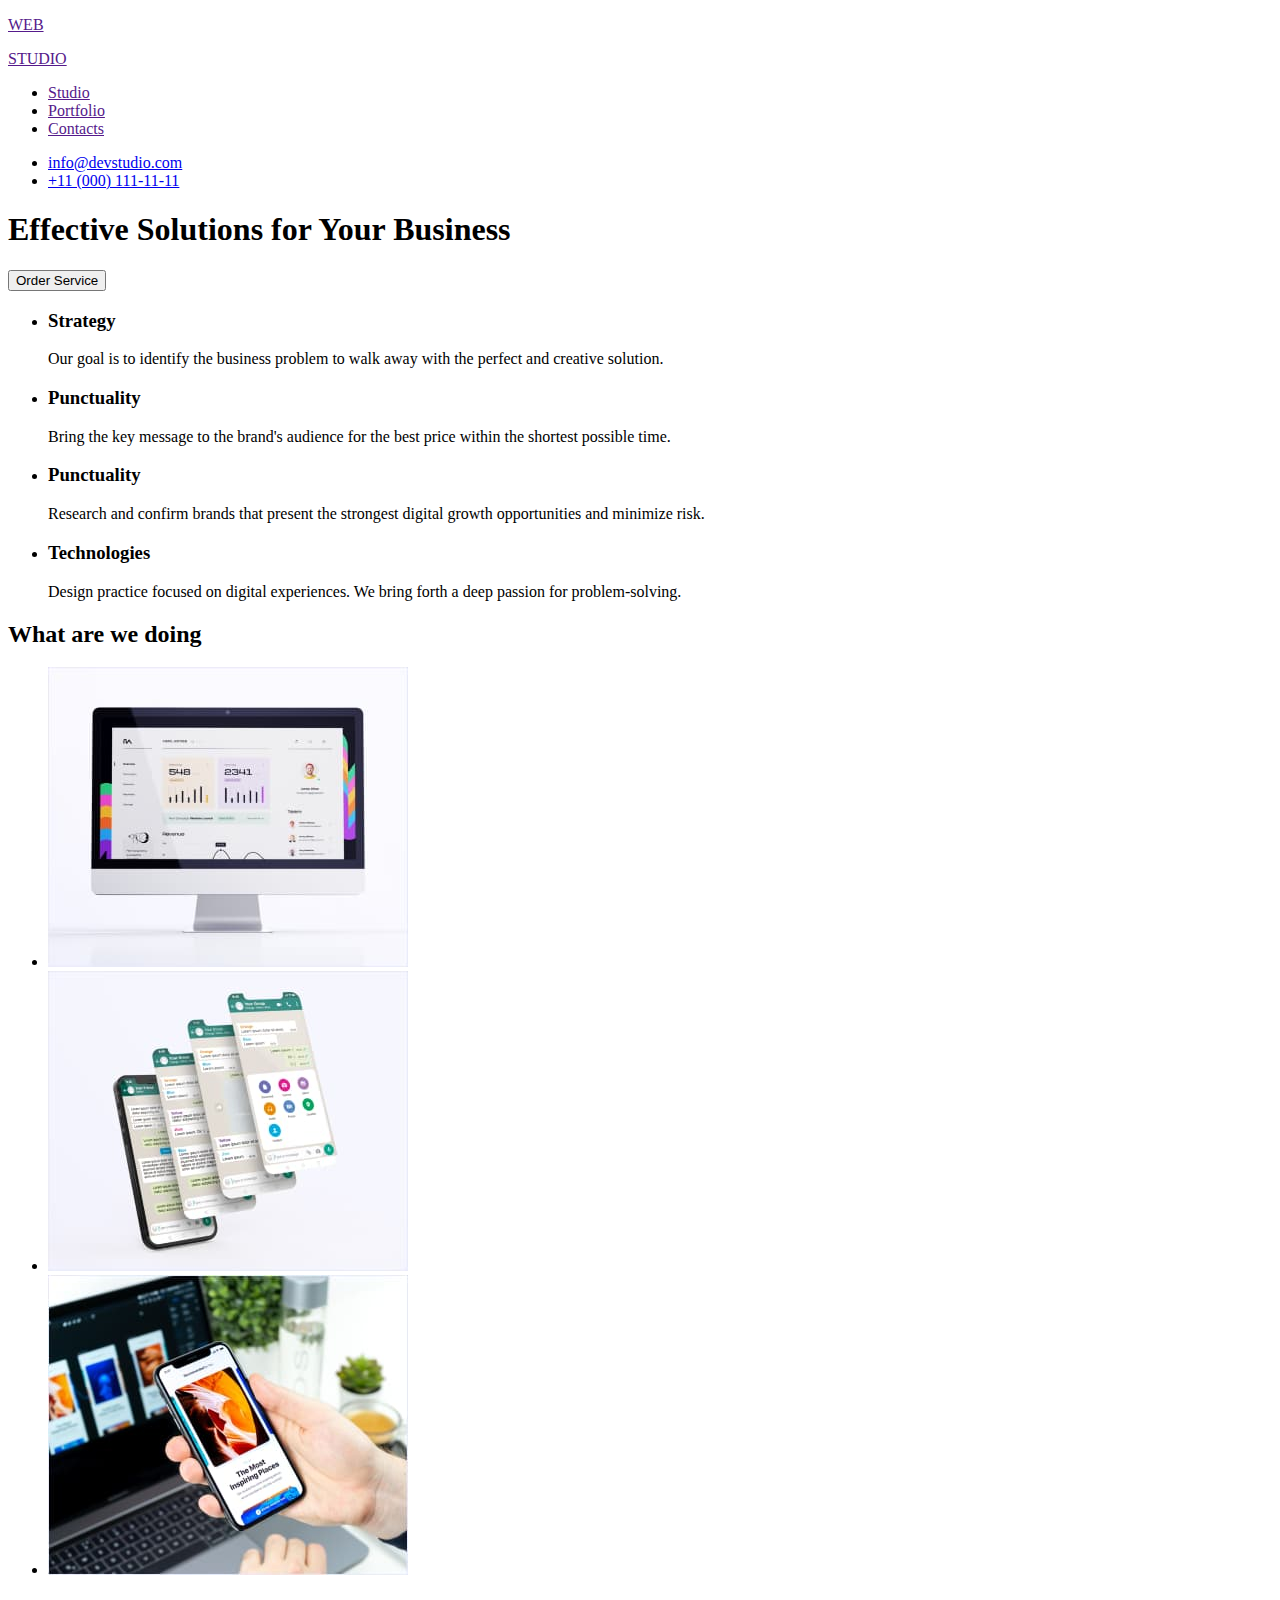
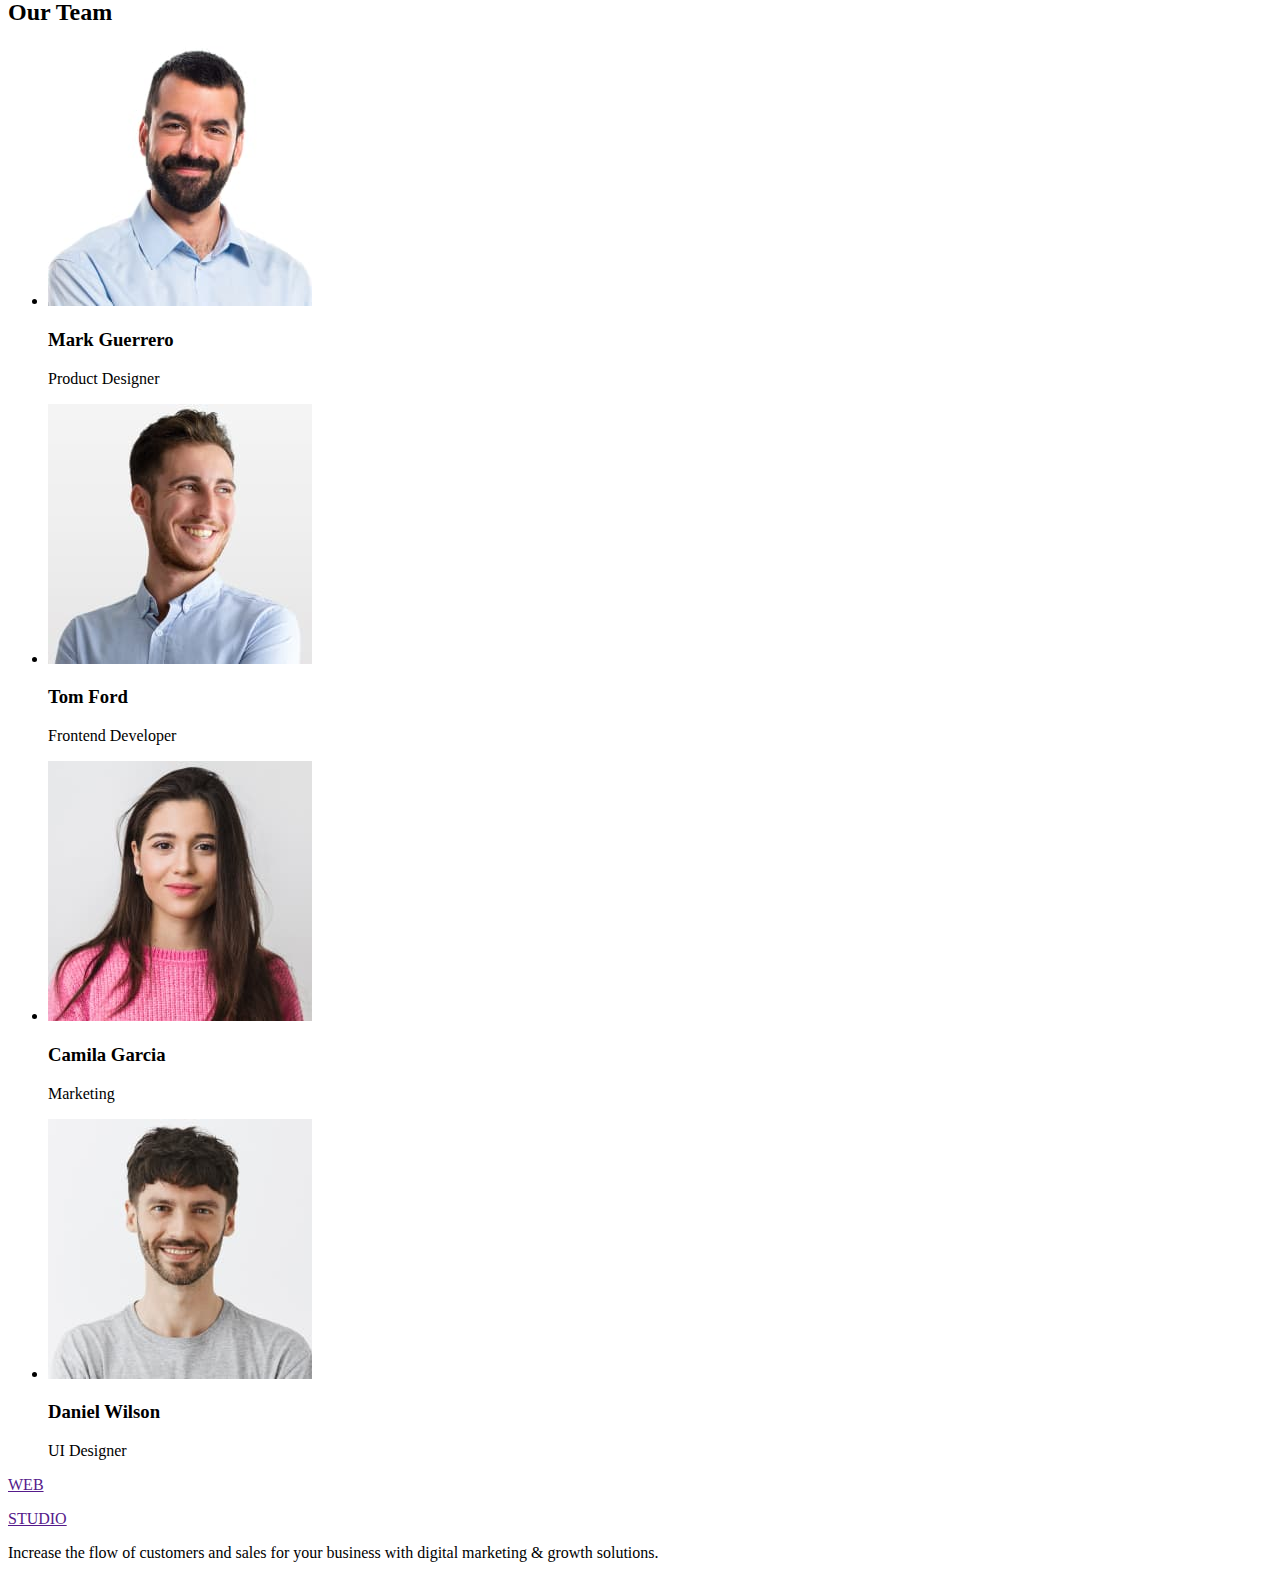
==== index.html @ 1030e1ce "Create index.html" ====
<!DOCTYPE html>
<html lang="en">
<head>
    <meta charset="UTF-8">
    <meta name="viewport" content="width=device-width, initial-scale=1.0">
    <title>Document</title>
</head>
<body>
    <header>
        <nav>
            <a href="">
            <p>WEB</p>
            <p>STUDIO</p>
        </a>
        <ul>
            <li>
                <a href="">Studio</a></li>
            <li>
                <a href="">Portfolio</a></li>
            <li>
                <a href="">Contacts</a></li>
        </ul>
    </nav>
        <ul>
            <li><a href="mailto:info@devstudio.com">info@devstudio.com</a></li>
            <li><a href="tel:+110001111111">+11 (000) 111-11-11</a></li>
        </ul>
    </header>
    <main>
        <section>
        <h1>Effective Solutions
            for Your Business</h1>
            <button type="button">Order Service</button>
        </section>
        <section>
            <ul>
                <li>
                    <h3> Strategy  </h3>
                        <p>Our goal is to identify the business problem to walk away with the perfect and creative solution. </p>

                </li>
                <li>
                    <h3> Punctuality</h3>
                        <p>Bring the key message to the brand's audience for the best price within the shortest possible time.</p>
                
                </li>
                <li>
                    <h3> Punctuality </h3>
                        <p>Research and confirm brands that present the strongest digital growth opportunities and minimize risk.</p>
               
                </li>
                <li>
                    <h3> Technologies</h3>
                    <p>Design practice focused on digital experiences. We bring forth a deep passion for problem-solving.</p>
                </li>
            </ul>
        </section>
        <section>
            <h2>What are we doing</h2>
            <ul>
                <li><img src="./images/whatwedo/computer.jpg" 
                    alt="computer" 
                    width="360" 
                    height="300"></li>
                <li><img src="./images/whatwedo/mobile.jpg" 
                    alt="mobile" 
                    width="360" 
                    height="300"></li>
                <li><img src="./images/whatwedo/laptop.jpg" 
                    alt="laptop" 
                    width="360" 
                    height="300"></li>
            </ul>
        </section>
        <section>
            <h2>Our Team</h2>
            <ul>
                <li>
                    <img src="./images/employees/mark.jpg" 
                    alt="Mark Guerrero"
                    width="264"
                    height="260"></img>
                    <h3>Mark Guerrero</h3>
                    <p>Product Designer</p>
                </li>
                <li>
                    <img src="./images/employees/tom.jpg" 
                    alt="Tom Ford"
                    width="264"
                    height="260"></img>
                    <h3>Tom Ford</h3>
                    <p>Frontend Developer</p>
                </li>
                <li>
                    <img src="./images/employees/camilla.jpg" 
                    alt="Camila Garcia"
                    width="264"
                    height="260"></img>
                    <h3>Camila Garcia</h3>
                    <p>Marketing</p>
                </li>
                <li>
                    <img src="./images/employees/daniel.jpg" 
                    alt="Daniel Wilson"
                    width="264"
                    height="260"></img>
                        <h3>Daniel Wilson</h3>
                        <p>UI Designer</p>
                </li>
            </ul>
        </section>
    </main>
    <footer>
        <a href="">
            <p>WEB</p>
            <p>STUDIO</p>
        </a>
        <p>Increase the flow of customers and sales for your business with digital marketing & growth solutions.</p>
    </footer>
</body>
</html>
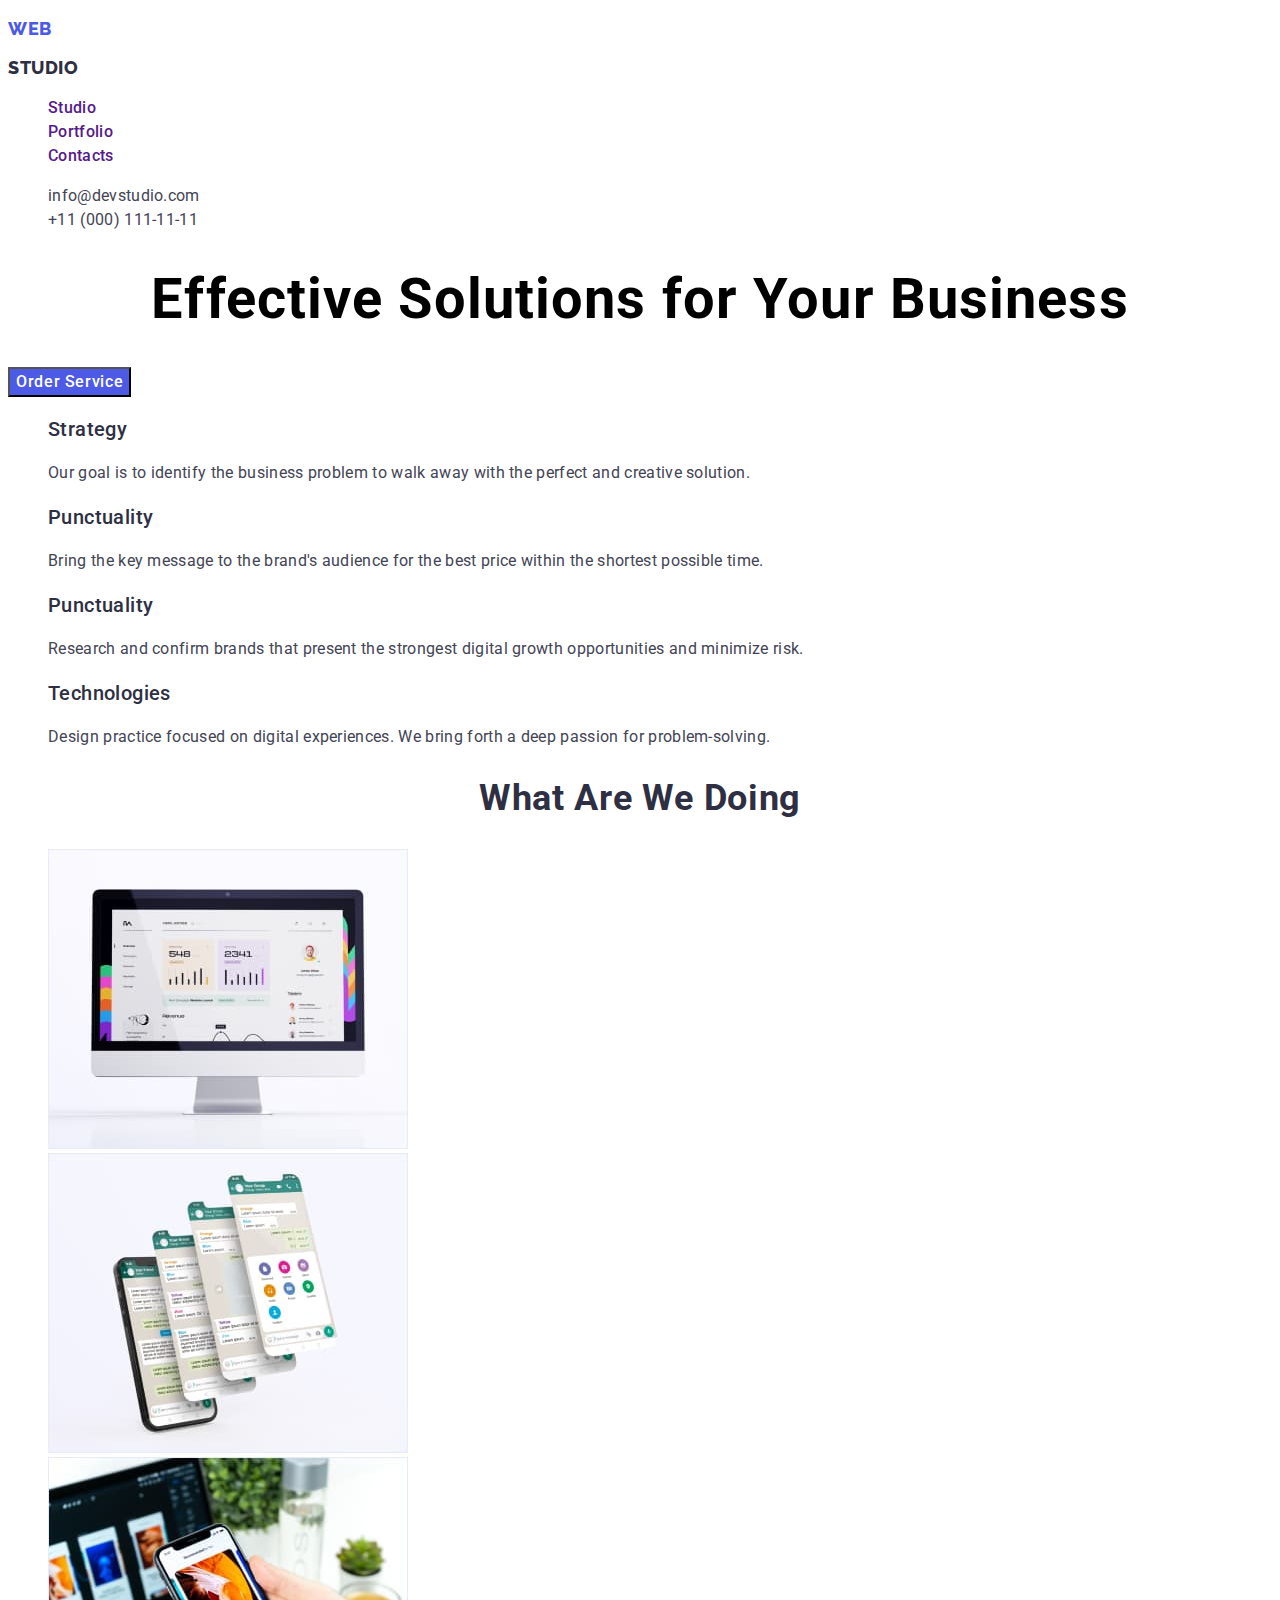
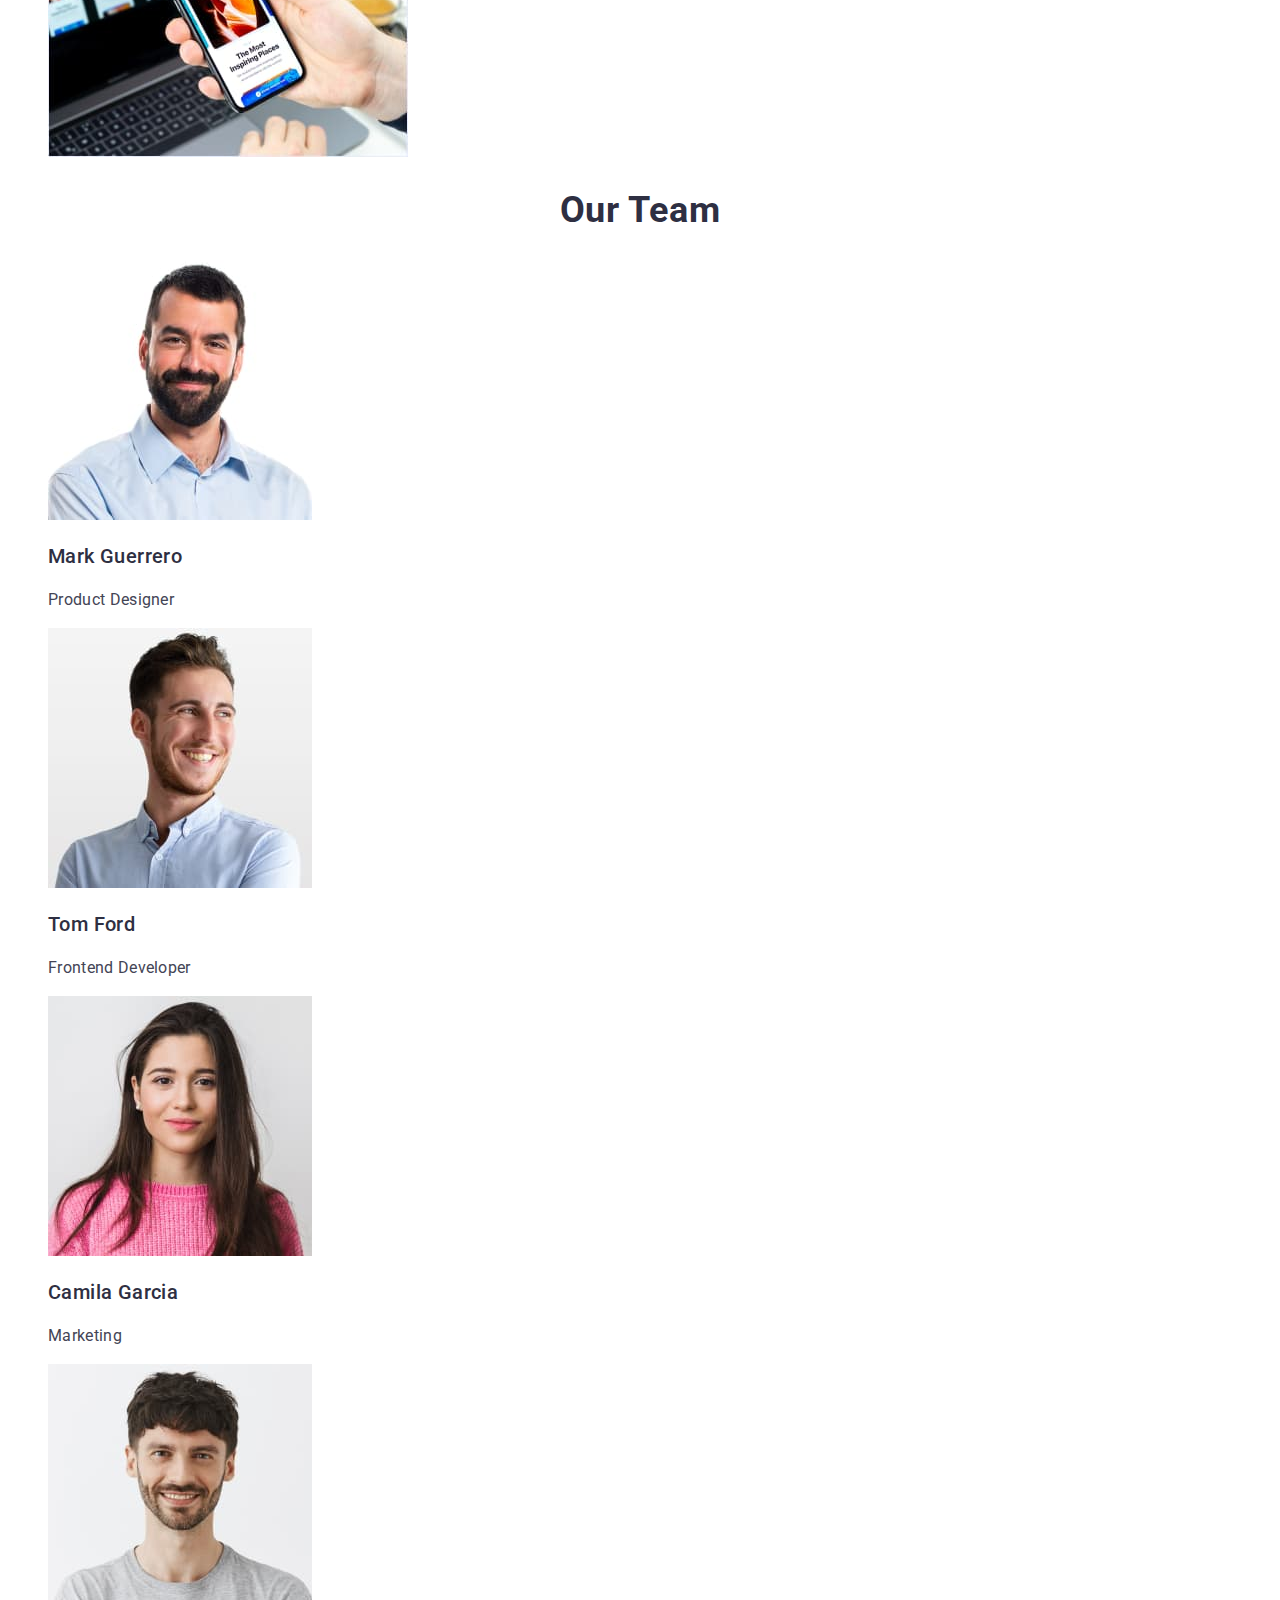
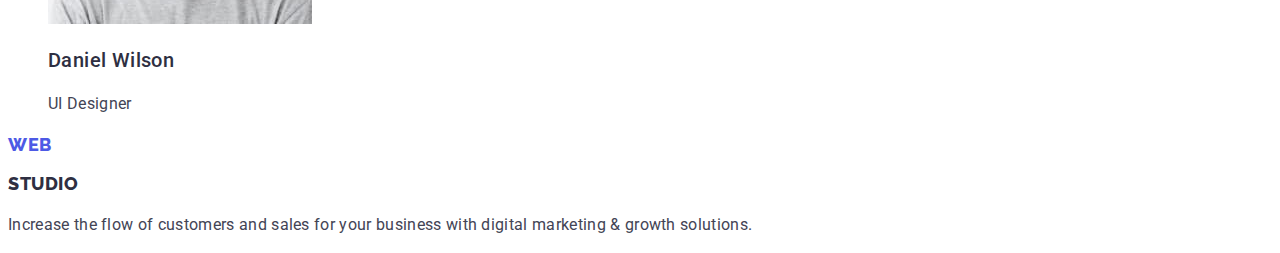
==== commit c2543a84: "changes" ====
--- a/index.html
+++ b/index.html
@@ -4,60 +4,66 @@
     <meta charset="UTF-8">
     <meta name="viewport" content="width=device-width, initial-scale=1.0">
     <title>Document</title>
+    <link rel="preconnect" href="https://fonts.googleapis.com">
+<link rel="preconnect" href="https://fonts.gstatic.com" crossorigin>
+<link href="https://fonts.googleapis.com/css2?family=Raleway:wght@800&family=Roboto:wght@400;500;700&display=swap" rel="stylesheet">
+    <link rel="stylesheet" href="./css/styles.css">
 </head>
 <body>
-    <header>
-        <nav>
-            <a href="">
-            <p>WEB</p>
-            <p>STUDIO</p>
+    <!------- HEADER ------>
+    <header class="page-header">
+        <nav class="navigation">
+            <a class="link" href="">
+            <p class="logo-first-part">WEB</p>
+            <p class="logo-second-part">STUDIO</p>
         </a>
-        <ul>
-            <li>
-                <a href="">Studio</a></li>
-            <li>
-                <a href="">Portfolio</a></li>
-            <li>
-                <a href="">Contacts</a></li>
+        <ul class="list menu">
+            <li class="menu-item">
+                <a class="link menu-link" href="">Studio</a></li>
+            <li class="menu-item">
+                <a class="link menu-link" href="">Portfolio</a></li>
+            <li class="menu-item">
+                <a class="link menu-link" href="">Contacts</a></li>
         </ul>
     </nav>
-        <ul>
-            <li><a href="mailto:info@devstudio.com">info@devstudio.com</a></li>
-            <li><a href="tel:+110001111111">+11 (000) 111-11-11</a></li>
+        <ul class="list contact-list">
+            <li><a class="link contact-mail" href="mailto:info@devstudio.com">info@devstudio.com</a></li>
+            <li><a class="link contact-phone" href="tel:+110001111111">+11 (000) 111-11-11</a></li>
         </ul>
     </header>
     <main>
-        <section>
-        <h1>Effective Solutions
+        <!------ HERO ------>
+        <section class="hero">
+        <h1 class="main-title">Effective Solutions
             for Your Business</h1>
-            <button type="button">Order Service</button>
+            <button class="modal-btn" type="button">Order Service</button>
         </section>
         <section>
-            <ul>
+            <ul class="list"> 
                 <li>
-                    <h3> Strategy  </h3>
-                        <p>Our goal is to identify the business problem to walk away with the perfect and creative solution. </p>
+                    <h3 class="third-title"> Strategy  </h3>
+                        <p class="subtitle">Our goal is to identify the business problem to walk away with the perfect and creative solution. </p>
 
                 </li>
                 <li>
-                    <h3> Punctuality</h3>
-                        <p>Bring the key message to the brand's audience for the best price within the shortest possible time.</p>
+                    <h3 class="third-title"> Punctuality</h3>
+                        <p class="subtitle">Bring the key message to the brand's audience for the best price within the shortest possible time.</p>
                 
                 </li>
                 <li>
-                    <h3> Punctuality </h3>
-                        <p>Research and confirm brands that present the strongest digital growth opportunities and minimize risk.</p>
+                    <h3 class="third-title"> Punctuality </h3>
+                        <p class="subtitle">Research and confirm brands that present the strongest digital growth opportunities and minimize risk.</p>
                
                 </li>
                 <li>
-                    <h3> Technologies</h3>
-                    <p>Design practice focused on digital experiences. We bring forth a deep passion for problem-solving.</p>
+                    <h3 class="third-title"> Technologies</h3>
+                    <p class="subtitle">Design practice focused on digital experiences. We bring forth a deep passion for problem-solving.</p>
                 </li>
             </ul>
         </section>
         <section>
-            <h2>What are we doing</h2>
-            <ul>
+            <h2 class="second-title">What are we doing</h2>
+            <ul class="list">
                 <li><img src="./images/whatwedo/computer.jpg" 
                     alt="computer" 
                     width="360" 
@@ -73,49 +79,50 @@
             </ul>
         </section>
         <section>
-            <h2>Our Team</h2>
-            <ul>
+            <h2 class="second-title">Our Team</h2>
+            <ul class="list">
                 <li>
                     <img src="./images/employees/mark.jpg" 
                     alt="Mark Guerrero"
                     width="264"
                     height="260"></img>
-                    <h3>Mark Guerrero</h3>
-                    <p>Product Designer</p>
+                    <h3 class="third-title">Mark Guerrero</h3>
+                    <p class="subtitle">Product Designer</p>
                 </li>
                 <li>
                     <img src="./images/employees/tom.jpg" 
                     alt="Tom Ford"
                     width="264"
                     height="260"></img>
-                    <h3>Tom Ford</h3>
-                    <p>Frontend Developer</p>
+                    <h3 class="third-title">Tom Ford</h3>
+                    <p class="subtitle">Frontend Developer</p>
                 </li>
                 <li>
                     <img src="./images/employees/camilla.jpg" 
                     alt="Camila Garcia"
                     width="264"
                     height="260"></img>
-                    <h3>Camila Garcia</h3>
-                    <p>Marketing</p>
+                    <h3 class="third-title">Camila Garcia</h3>
+                    <p class="subtitle">Marketing</p>
                 </li>
                 <li>
                     <img src="./images/employees/daniel.jpg" 
                     alt="Daniel Wilson"
                     width="264"
                     height="260"></img>
-                        <h3>Daniel Wilson</h3>
-                        <p>UI Designer</p>
+                        <h3 class="third-title">Daniel Wilson</h3>
+                        <p class="subtitle">UI Designer</p>
                 </li>
             </ul>
         </section>
     </main>
     <footer>
-        <a href="">
-            <p>WEB</p>
-            <p>STUDIO</p>
+        <!------ FOOTER ------>
+        <a class="link" href="">
+            <p class="logo-first-part">WEB</p>
+            <p class="logo-second-part">STUDIO</p>
         </a>
-        <p>Increase the flow of customers and sales for your business with digital marketing & growth solutions.</p>
+        <p class="subtitle">Increase the flow of customers and sales for your business with digital marketing & growth solutions.</p>
     </footer>
 </body>
 </html>--- a/css/styles.css
+++ b/css/styles.css
@@ -0,0 +1,126 @@
+.list {
+    list-style: none;
+}
+
+.link {
+    text-decoration: none;
+}
+
+.logo-first-part {
+color: var(--IRIS, #4D5AE5);
+font-family: Raleway;
+font-size: 18px;
+font-weight: 800;
+line-height: 1.17; /* 116.667% */
+letter-spacing: 0.54px;
+text-transform: uppercase;
+}
+
+.logo-second-part {
+ color: var(--NAVY-BLUE, #2E2F42);
+font-family: Raleway;
+font-size: 18px;
+font-weight: 800;
+line-height: 1.17; /* 116.667% */
+letter-spacing: 0.54px;
+text-transform: uppercase;
+}
+
+.menu-link {
+font-family: Roboto;
+font-size: 16px;
+font-weight: 500;
+line-height: 1.5; /* 150% */
+letter-spacing: 0.32px;
+}
+
+.menu-link:hover,
+.menu-link:focus {
+    color: #404BBF
+}
+
+.contact-mail {
+color: var(--SLATE, #434455);
+font-family: Roboto;
+font-size: 16px;
+font-weight: 400;
+line-height: 1.5; /* 150% */
+letter-spacing: 0.32px;
+}
+
+.contact-mail:hover,
+.contact-mail:focus {
+    color: var(--IRIS, #4D5AE5);
+}
+
+.contact-phone {
+color: var(--SLATE, #434455);
+font-family: Roboto;
+font-size: 16px;
+font-weight: 400;
+line-height: 1.5; /* 150% */
+letter-spacing: 0.32px;
+}
+
+.contact-phone:hover,
+.contact-phone:focus {
+    color: var(--IRIS, #4D5AE5);
+}
+
+.modal-btn {
+color: #FFF;
+background-color: #4D5AE5;
+cursor: pointer;
+font-family: Roboto;
+font-size: 16px;
+font-weight: 500;
+line-height: 1.5; /* 150% */
+letter-spacing: 0.64px;
+}
+
+.modal-btn:hover,
+.modal-btn:focus {
+    background-color: #404BBF;
+    color: #FFF
+}
+
+.main-title {
+text-align: center;
+font-family: Roboto;
+font-size: 56px;
+font-weight: 700;
+line-height: 1.07; /* 107.143% */
+letter-spacing: 1.12px;
+}
+
+.subtitle {
+color: var(--SLATE, #434455);
+
+font-family: Roboto;
+font-size: 16px;
+font-weight: 400;
+line-height: 1.5; /* 150% */
+letter-spacing: 0.32px;
+}
+
+.third-title {
+color: var(--NAVY-BLUE, #2E2F42);
+
+font-family: Roboto;
+font-size: 20px;
+font-weight: 500;
+line-height: 1.2; /* 120% */
+letter-spacing: 0.4px;
+}
+
+.second-title {
+color: var(--NAVY-BLUE, #2E2F42);
+text-align: center;
+
+font-family: Roboto;
+font-size: 36px;
+font-weight: 700;
+line-height: 1.11; /* 111.111% */
+letter-spacing: 0.72px;
+text-transform: capitalize;
+}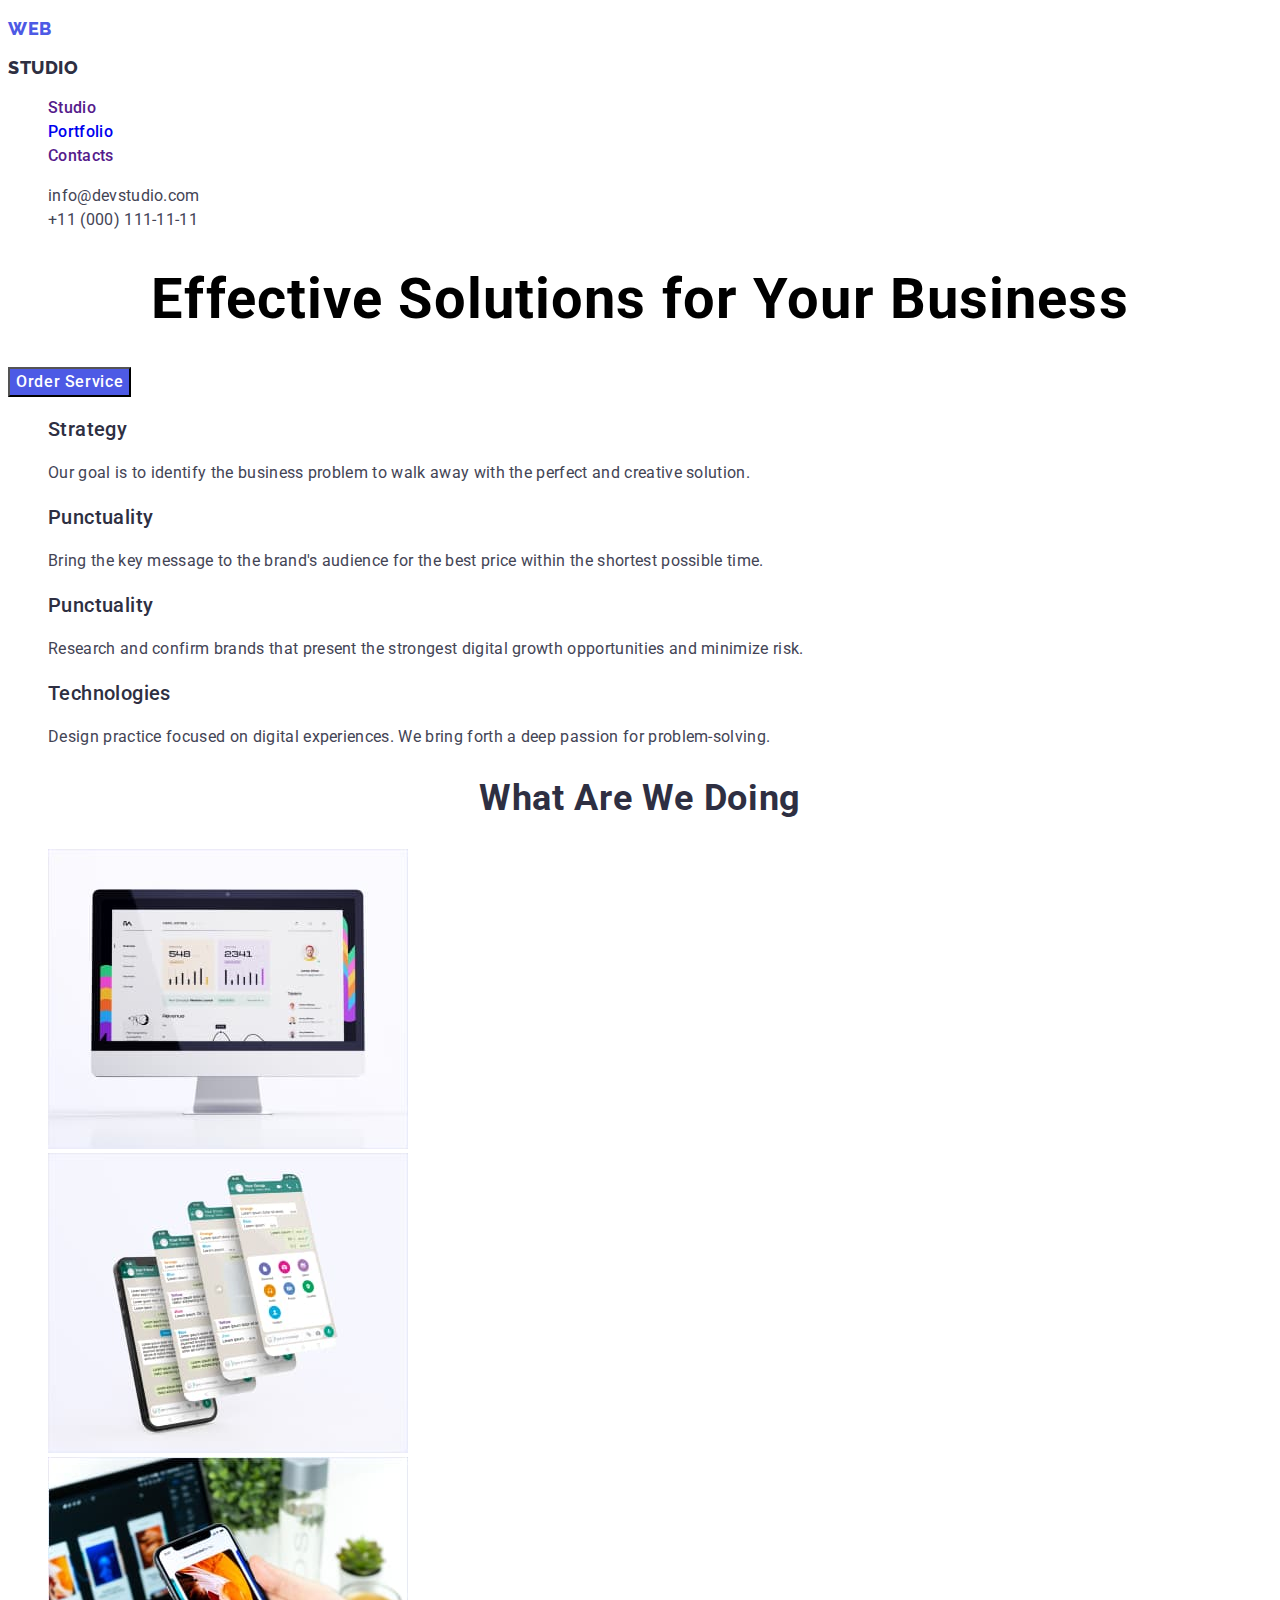
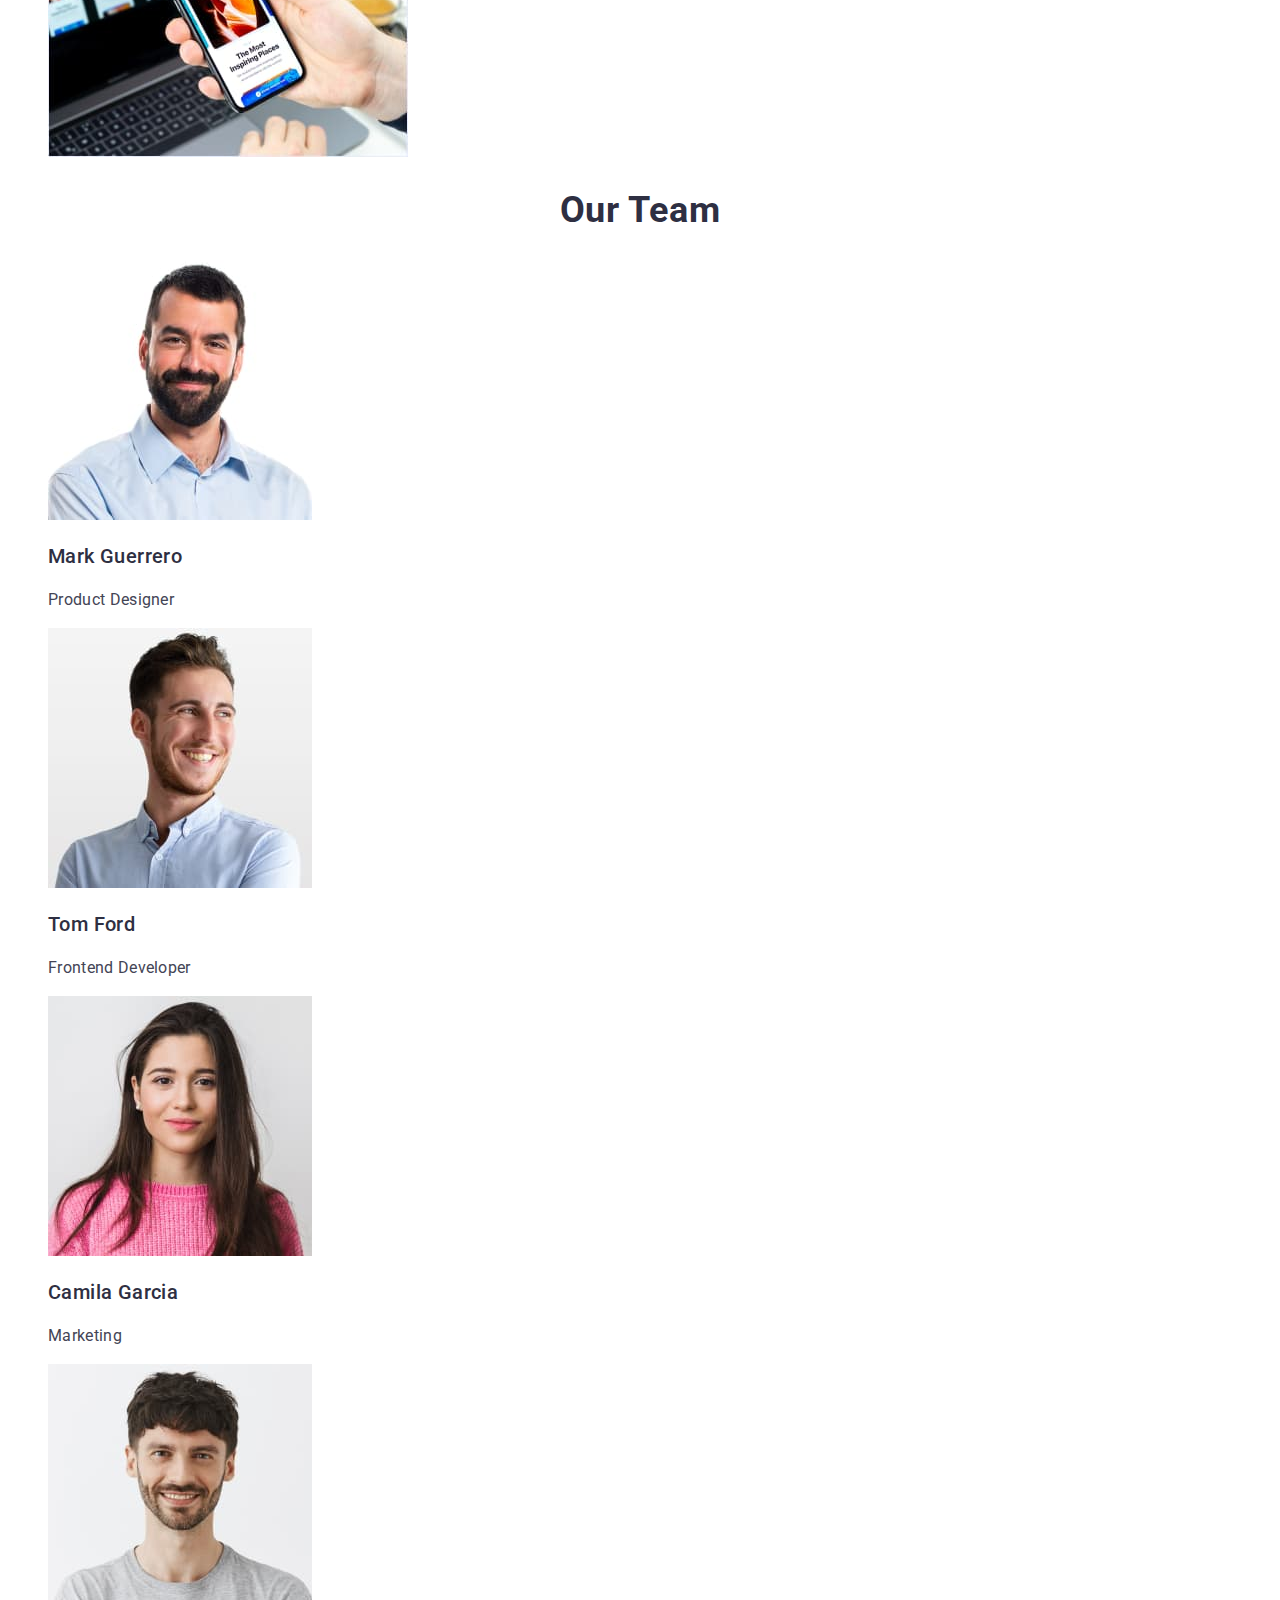
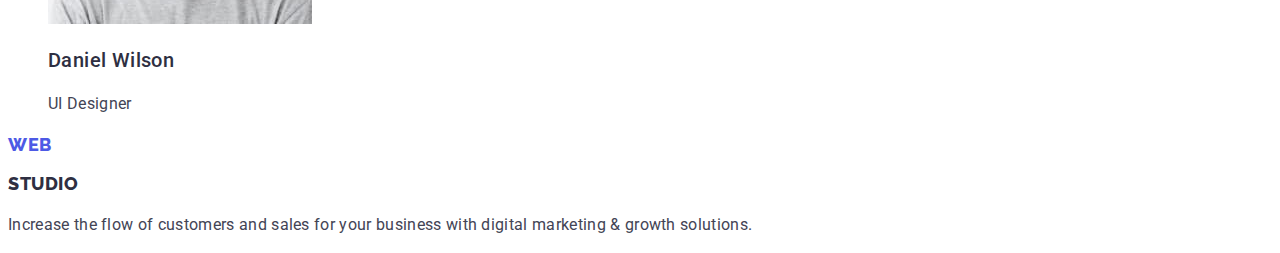
==== commit 472e41ba: "mod-2" ====
--- a/index.html
+++ b/index.html
@@ -21,7 +21,7 @@
             <li class="menu-item">
                 <a class="link menu-link" href="">Studio</a></li>
             <li class="menu-item">
-                <a class="link menu-link" href="">Portfolio</a></li>
+                <a class="link menu-link" href="./portfolio.html">Portfolio</a></li>
             <li class="menu-item">
                 <a class="link menu-link" href="">Contacts</a></li>
         </ul>
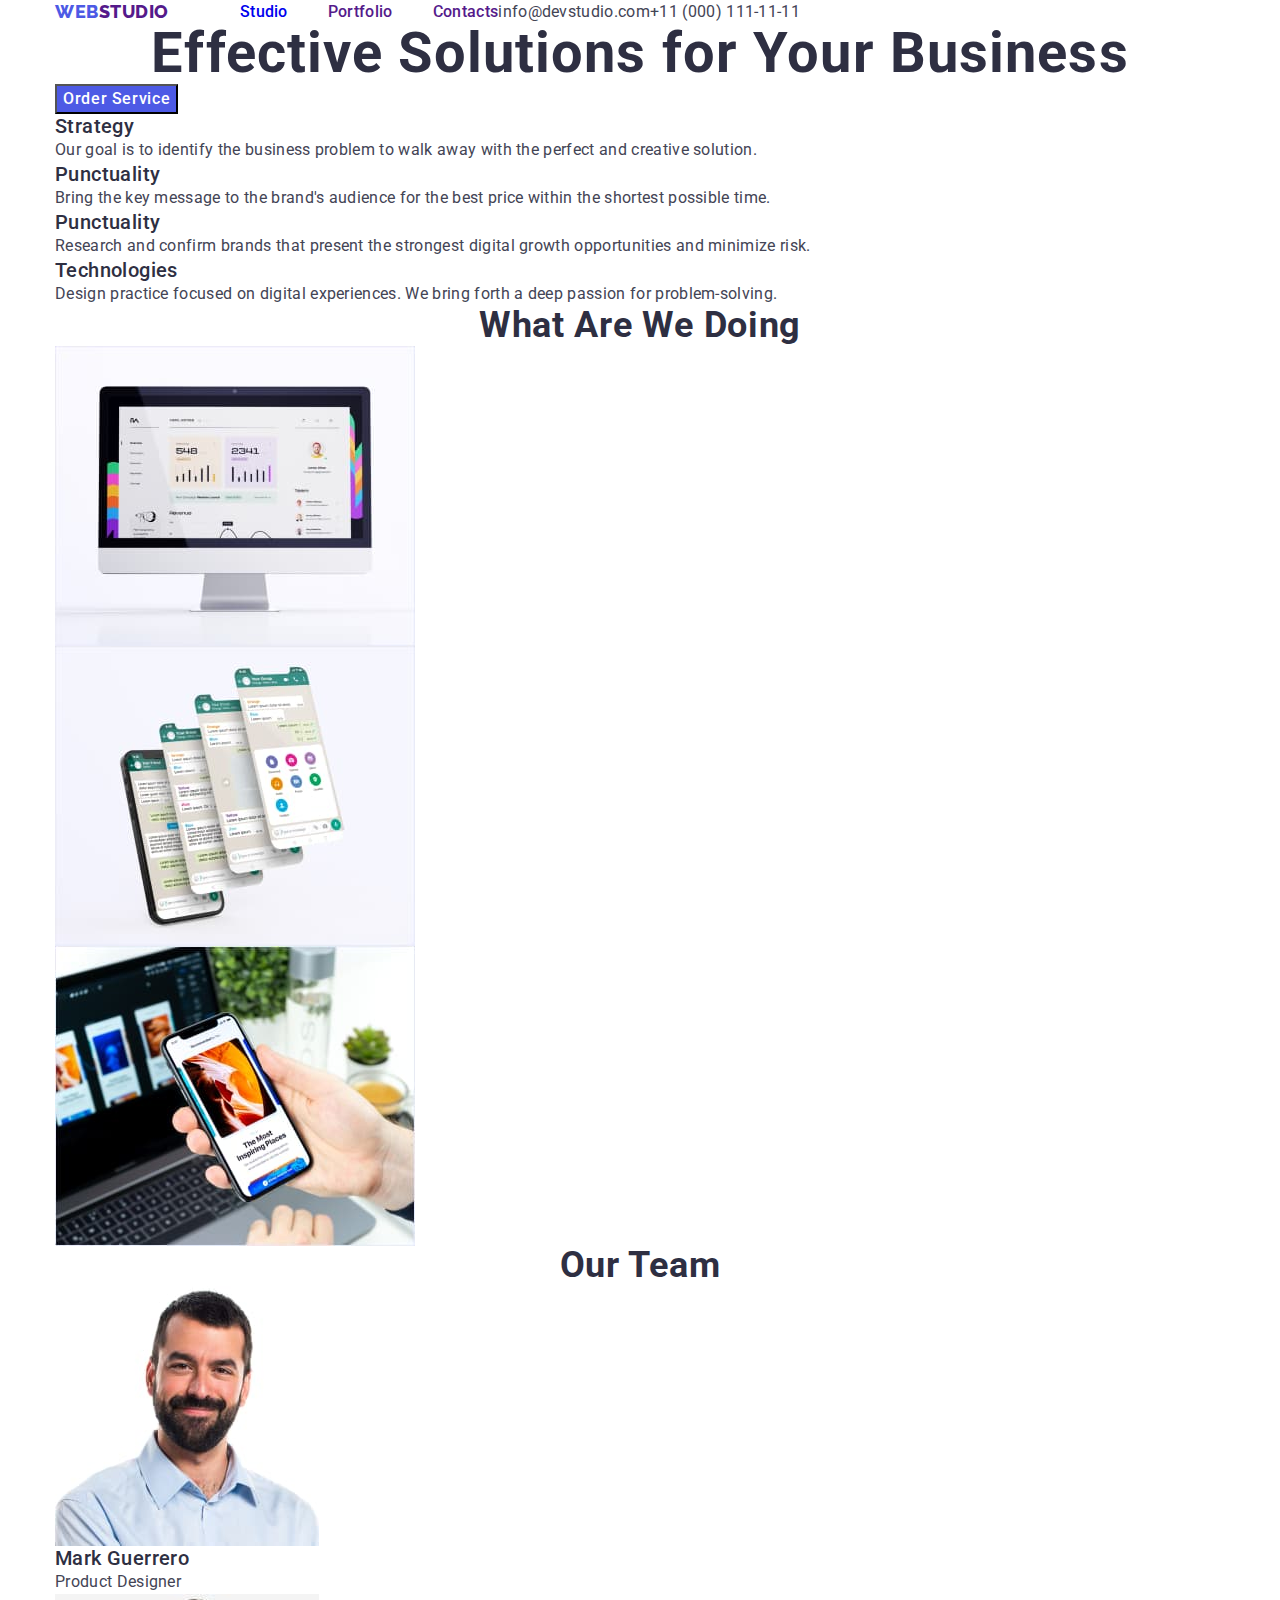
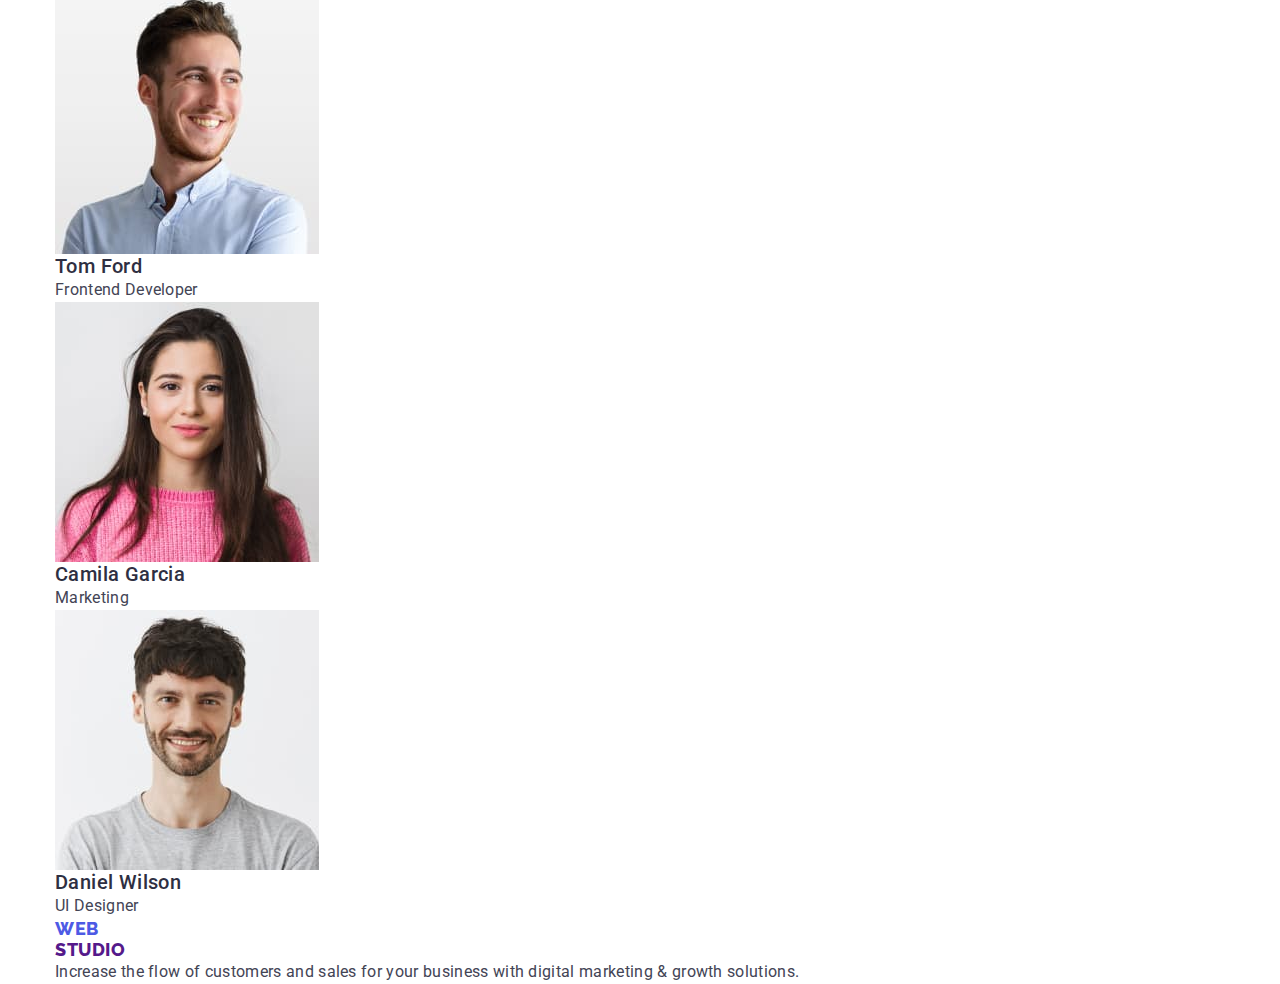
==== commit 4c0c5a5d: "module 3 (part1)" ====
--- a/index.html
+++ b/index.html
@@ -3,126 +3,141 @@
 <head>
     <meta charset="UTF-8">
     <meta name="viewport" content="width=device-width, initial-scale=1.0">
-    <title>Document</title>
+    <title>WebStudio</title>
     <link rel="preconnect" href="https://fonts.googleapis.com">
-<link rel="preconnect" href="https://fonts.gstatic.com" crossorigin>
-<link href="https://fonts.googleapis.com/css2?family=Raleway:wght@800&family=Roboto:wght@400;500;700&display=swap" rel="stylesheet">
+    <link rel="preconnect" href="https://fonts.gstatic.com" crossorigin>
+    <link href="https://fonts.googleapis.com/css2?family=Raleway:wght@800&family=Roboto:wght@400;500;700&display=swap" rel="stylesheet">
+    <link rel="stylesheet" href="https://cdn.jsdelivr.net/npm/modern-normalize@2.0.0/modern-normalize.min.css">
     <link rel="stylesheet" href="./css/styles.css">
 </head>
 <body>
     <!------- HEADER ------>
     <header class="page-header">
-        <nav class="navigation">
-            <a class="link" href="">
-            <p class="logo-first-part">WEB</p>
-            <p class="logo-second-part">STUDIO</p>
-        </a>
-        <ul class="list menu">
-            <li class="menu-item">
-                <a class="link menu-link" href="">Studio</a></li>
-            <li class="menu-item">
-                <a class="link menu-link" href="./portfolio.html">Portfolio</a></li>
-            <li class="menu-item">
-                <a class="link menu-link" href="">Contacts</a></li>
-        </ul>
-    </nav>
-        <ul class="list contact-list">
-            <li><a class="link contact-mail" href="mailto:info@devstudio.com">info@devstudio.com</a></li>
-            <li><a class="link contact-phone" href="tel:+110001111111">+11 (000) 111-11-11</a></li>
-        </ul>
+        <div class="container page-header-container">
+            <nav class="navigation">
+                <a class="link" href="">
+                    <div class="logo">
+                        <p class="logo-first-part">WEB</p>
+                        <p class="logo-second-part">STUDIO</p>
+                    </div>
+            </a>
+            <ul class="list menu">
+                <li class="menu-item">
+                    <a class="link menu-link" href="./index.html">Studio</a></li>
+                <li class="menu-item">
+                    <a class="link menu-link" href="">Portfolio</a></li>
+                <li class="menu-item">
+                    <a class="link menu-link" href="">Contacts</a></li>
+            </ul>
+        </nav>
+            <ul class="list contact-list">
+                <li><a class="link contact-mail" href="mailto:info@devstudio.com">info@devstudio.com</a></li>
+                <li><a class="link contact-phone" href="tel:+110001111111">+11 (000) 111-11-11</a></li>
+            </ul>
+        </div>
     </header>
     <main>
         <!------ HERO ------>
         <section class="hero">
-        <h1 class="main-title">Effective Solutions
-            for Your Business</h1>
-            <button class="modal-btn" type="button">Order Service</button>
+            <div class="container">
+                <h1 class="main-title">Effective Solutions
+                for Your Business</h1>
+                <button class="modal-btn" type="button">Order Service</button>
+            </div>
+            </section>
+            <section>
+                <div class="container">
+                    <ul class="list"> 
+                        <li>
+                            <h3 class="third-title"> Strategy  </h3>
+                                <p class="subtitle">Our goal is to identify the business problem to walk away with the perfect and creative solution. </p>
+        
+                        </li>
+                        <li>
+                            <h3 class="third-title"> Punctuality</h3>
+                                <p class="subtitle">Bring the key message to the brand's audience for the best price within the shortest possible time.</p>
+                        
+                        </li>
+                        <li>
+                            <h3 class="third-title"> Punctuality </h3>
+                                <p class="subtitle">Research and confirm brands that present the strongest digital growth opportunities and minimize risk.</p>
+                       
+                        </li>
+                        <li>
+                            <h3 class="third-title"> Technologies</h3>
+                            <p class="subtitle">Design practice focused on digital experiences. We bring forth a deep passion for problem-solving.</p>
+                        </li>
+                    </ul>
+                </div>
         </section>
         <section>
-            <ul class="list"> 
-                <li>
-                    <h3 class="third-title"> Strategy  </h3>
-                        <p class="subtitle">Our goal is to identify the business problem to walk away with the perfect and creative solution. </p>
-
-                </li>
-                <li>
-                    <h3 class="third-title"> Punctuality</h3>
-                        <p class="subtitle">Bring the key message to the brand's audience for the best price within the shortest possible time.</p>
-                
-                </li>
-                <li>
-                    <h3 class="third-title"> Punctuality </h3>
-                        <p class="subtitle">Research and confirm brands that present the strongest digital growth opportunities and minimize risk.</p>
-               
-                </li>
-                <li>
-                    <h3 class="third-title"> Technologies</h3>
-                    <p class="subtitle">Design practice focused on digital experiences. We bring forth a deep passion for problem-solving.</p>
-                </li>
-            </ul>
+            <div class="container">
+                <h2 class="second-title">What are we doing</h2>
+                <ul class="list">
+                    <li><img src="./images/whatwedo/computer.jpg" 
+                        alt="computer" 
+                        width="360" 
+                        height="300"></li>
+                    <li><img src="./images/whatwedo/mobile.jpg" 
+                        alt="mobile" 
+                        width="360" 
+                        height="300"></li>
+                    <li><img src="./images/whatwedo/laptop.jpg" 
+                        alt="laptop" 
+                        width="360" 
+                        height="300"></li>
+                </ul>
+            </div>
         </section>
         <section>
-            <h2 class="second-title">What are we doing</h2>
-            <ul class="list">
-                <li><img src="./images/whatwedo/computer.jpg" 
-                    alt="computer" 
-                    width="360" 
-                    height="300"></li>
-                <li><img src="./images/whatwedo/mobile.jpg" 
-                    alt="mobile" 
-                    width="360" 
-                    height="300"></li>
-                <li><img src="./images/whatwedo/laptop.jpg" 
-                    alt="laptop" 
-                    width="360" 
-                    height="300"></li>
-            </ul>
-        </section>
-        <section>
-            <h2 class="second-title">Our Team</h2>
-            <ul class="list">
-                <li>
-                    <img src="./images/employees/mark.jpg" 
-                    alt="Mark Guerrero"
-                    width="264"
-                    height="260"></img>
-                    <h3 class="third-title">Mark Guerrero</h3>
-                    <p class="subtitle">Product Designer</p>
-                </li>
-                <li>
-                    <img src="./images/employees/tom.jpg" 
-                    alt="Tom Ford"
-                    width="264"
-                    height="260"></img>
-                    <h3 class="third-title">Tom Ford</h3>
-                    <p class="subtitle">Frontend Developer</p>
-                </li>
-                <li>
-                    <img src="./images/employees/camilla.jpg" 
-                    alt="Camila Garcia"
-                    width="264"
-                    height="260"></img>
-                    <h3 class="third-title">Camila Garcia</h3>
-                    <p class="subtitle">Marketing</p>
-                </li>
-                <li>
-                    <img src="./images/employees/daniel.jpg" 
-                    alt="Daniel Wilson"
-                    width="264"
-                    height="260"></img>
-                        <h3 class="third-title">Daniel Wilson</h3>
-                        <p class="subtitle">UI Designer</p>
-                </li>
-            </ul>
+            <div class="container">
+                <h2 class="second-title">Our Team</h2>
+                <ul class="list">
+                    <li>
+                        <img src="./images/employees/mark.jpg" 
+                        alt="Mark Guerrero"
+                        width="264"
+                        height="260"></img>
+                        <h3 class="third-title">Mark Guerrero</h3>
+                        <p class="subtitle">Product Designer</p>
+                    </li>
+                    <li>
+                        <img src="./images/employees/tom.jpg" 
+                        alt="Tom Ford"
+                        width="264"
+                        height="260"></img>
+                        <h3 class="third-title">Tom Ford</h3>
+                        <p class="subtitle">Frontend Developer</p>
+                    </li>
+                    <li>
+                        <img src="./images/employees/camilla.jpg" 
+                        alt="Camila Garcia"
+                        width="264"
+                        height="260"></img>
+                        <h3 class="third-title">Camila Garcia</h3>
+                        <p class="subtitle">Marketing</p>
+                    </li>
+                    <li>
+                        <img src="./images/employees/daniel.jpg" 
+                        alt="Daniel Wilson"
+                        width="264"
+                        height="260"></img>
+                            <h3 class="third-title">Daniel Wilson</h3>
+                            <p class="subtitle">UI Designer</p>
+                    </li>
+                </ul>
+            </div>
         </section>
     </main>
     <footer>
         <!------ FOOTER ------>
-        <a class="link" href="">
-            <p class="logo-first-part">WEB</p>
-            <p class="logo-second-part">STUDIO</p>
-        </a>
-        <p class="subtitle">Increase the flow of customers and sales for your business with digital marketing & growth solutions.</p>
+        <div class="container">  
+            <a class="link" href="">
+                <p class="logo-first-part">WEB</p>
+                <p class="logo-second-part">STUDIO</p>
+            </a>
+            <p class="subtitle">Increase the flow of customers and sales for your business with digital marketing & growth solutions.</p>
+        </div>
     </footer>
 </body>
 </html>--- a/css/styles.css
+++ b/css/styles.css
@@ -1,3 +1,28 @@
+:root {
+    --accent-color: #404BBF;
+    --primary-font: Roboto, sans-serif;
+    --secondary-font: Raleway, sans-serif;
+}
+
+h1,h2,h3,h4,p {
+    margin-top: 0;
+    margin-bottom: 0;
+}
+
+ul,ol {
+    margin-bottom: 0;
+    margin-top: 0;
+    padding-left: 0;
+}
+
+img {
+    display: block;
+}
+
+button {
+    cursor: pointer;
+}
+
 .list {
     list-style: none;
 }
@@ -6,19 +31,33 @@
     text-decoration: none;
 }
 
+body {
+ font-family: var(--primary-font);
+ color: #2E2F42;
+}
+
+.container {
+    width: 1200px;
+    margin-left: auto;
+    margin-right: auto;
+    padding-left: 15px;
+    padding-right: 15px;
+}
+
+/*------ Components ------*/
+
 .logo-first-part {
-color: var(--IRIS, #4D5AE5);
-font-family: Raleway;
+color: #4D5AE5;
+font-family: var(--secondary-font);
 font-size: 18px;
 font-weight: 800;
 line-height: 1.17; /* 116.667% */
 letter-spacing: 0.54px;
 text-transform: uppercase;
 }
-
+    
 .logo-second-part {
- color: var(--NAVY-BLUE, #2E2F42);
-font-family: Raleway;
+font-family: var(--secondary-font);
 font-size: 18px;
 font-weight: 800;
 line-height: 1.17; /* 116.667% */
@@ -26,101 +65,145 @@
 text-transform: uppercase;
 }
 
-.menu-link {
-font-family: Roboto;
-font-size: 16px;
-font-weight: 500;
-line-height: 1.5; /* 150% */
-letter-spacing: 0.32px;
-}
-
-.menu-link:hover,
-.menu-link:focus {
-    color: #404BBF
-}
-
-.contact-mail {
-color: var(--SLATE, #434455);
-font-family: Roboto;
+.subtitle {
+color: #434455;
 font-size: 16px;
 font-weight: 400;
 line-height: 1.5; /* 150% */
 letter-spacing: 0.32px;
 }
 
-.contact-mail:hover,
-.contact-mail:focus {
-    color: var(--IRIS, #4D5AE5);
-}
-
-.contact-phone {
-color: var(--SLATE, #434455);
-font-family: Roboto;
-font-size: 16px;
-font-weight: 400;
-line-height: 1.5; /* 150% */
-letter-spacing: 0.32px;
-}
-
-.contact-phone:hover,
-.contact-phone:focus {
-    color: var(--IRIS, #4D5AE5);
-}
-
-.modal-btn {
-color: #FFF;
-background-color: #4D5AE5;
-cursor: pointer;
-font-family: Roboto;
-font-size: 16px;
-font-weight: 500;
-line-height: 1.5; /* 150% */
-letter-spacing: 0.64px;
-}
-
-.modal-btn:hover,
-.modal-btn:focus {
-    background-color: #404BBF;
-    color: #FFF
-}
-
-.main-title {
+.second-title {
 text-align: center;
-font-family: Roboto;
-font-size: 56px;
-font-weight: 700;
-line-height: 1.07; /* 107.143% */
-letter-spacing: 1.12px;
-}
-
-.subtitle {
-color: var(--SLATE, #434455);
-
-font-family: Roboto;
-font-size: 16px;
-font-weight: 400;
-line-height: 1.5; /* 150% */
-letter-spacing: 0.32px;
-}
-
-.third-title {
-color: var(--NAVY-BLUE, #2E2F42);
-
-font-family: Roboto;
-font-size: 20px;
-font-weight: 500;
-line-height: 1.2; /* 120% */
-letter-spacing: 0.4px;
-}
-
-.second-title {
-color: var(--NAVY-BLUE, #2E2F42);
-text-align: center;
-
-font-family: Roboto;
 font-size: 36px;
 font-weight: 700;
 line-height: 1.11; /* 111.111% */
 letter-spacing: 0.72px;
 text-transform: capitalize;
-}+}
+
+.third-title {
+font-size: 20px;
+font-weight: 500;
+line-height: 1.2; /* 120% */
+letter-spacing: 0.4px;
+}
+
+/*------ !Components ------*/
+
+/*------ Header ------*/
+
+.logo {
+    display: flex;
+    align-items: center;
+    margin-right: 71px;
+}
+
+.navigation {
+    display: flex;
+    align-items: center;
+}
+
+.menu {
+    display: flex;
+    align-items: center;
+}
+
+.menu-item:not(:last-child) {
+margin-right: 40px;
+}
+
+.page-header-container {
+    display: flex;
+    align-items: center;
+}
+
+.menu-link {
+font-size: 16px;
+font-weight: 500;
+line-height: 1.5; /* 150% */
+letter-spacing: 0.32px;
+}
+
+.menu-link:hover,
+.menu-link:focus {
+    color: var(--accent-color)
+}
+
+.contact-list {
+    display: flex;
+    align-items: center;
+}
+
+.contact-mail {
+color: var(--SLATE, #434455);
+font-size: 16px;
+font-weight: 400;
+line-height: 1.5; /* 150% */
+letter-spacing: 0.32px;
+}
+
+.contact-mail:hover,
+.contact-mail:focus {
+    color: var(--IRIS, #4D5AE5);
+}
+
+.contact-phone {
+color: var(--SLATE, #434455);
+font-size: 16px;
+font-weight: 400;
+line-height: 1.5; /* 150% */
+letter-spacing: 0.32px;
+}
+
+.contact-phone:hover,
+.contact-phone:focus {
+    color: var(--IRIS, #4D5AE5);
+}
+
+/*------ !Header ------*/
+
+/*------ Hero ------*/
+.modal-btn {
+color: #FFF;
+background-color: #4D5AE5;
+font-size: 16px;
+font-weight: 500;
+line-height: 1.5; /* 150% */
+letter-spacing: 0.64px;
+}
+
+.modal-btn:hover,
+.modal-btn:focus {
+    background-color: var(--accent-color);
+    color: #FFF
+}
+
+.main-title {
+text-align: center;
+font-size: 56px;
+font-weight: 700;
+line-height: 1.07; /* 107.143% */
+letter-spacing: 1.12px;
+}
+
+/*------ !Hero ------*/
+
+/*------ Portfolio ------*/
+
+.portfolio-btn {
+color: #4D5AE5;
+background-color: #F4F4FD;
+font-size: 16px;
+font-weight: 500;
+line-height: 1.5; /* 150% */
+letter-spacing: 0.64px;
+}
+
+.portfolio-btn:hover,
+.portfolio-btn:focus {
+    background-color: var(--accent-color);
+    color: #FFF
+}
+
+/*------ !Portfolio ------*/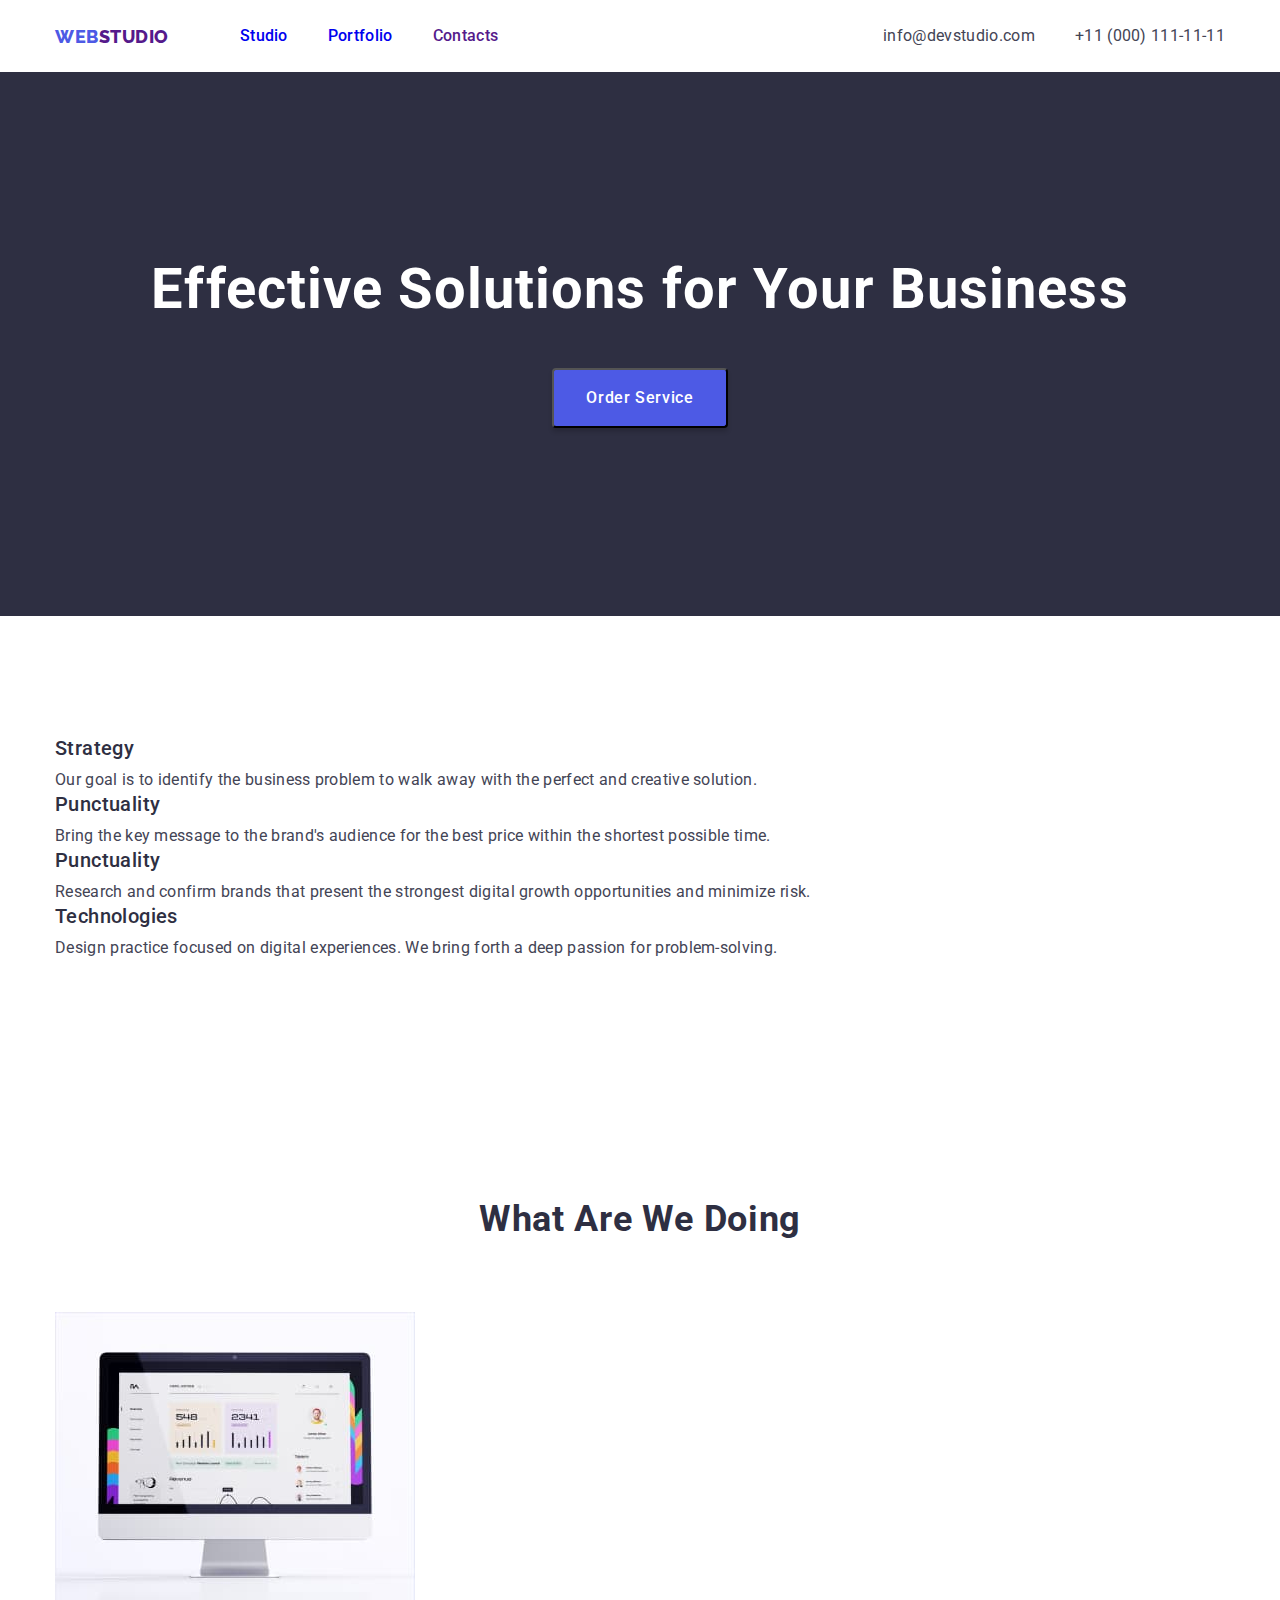
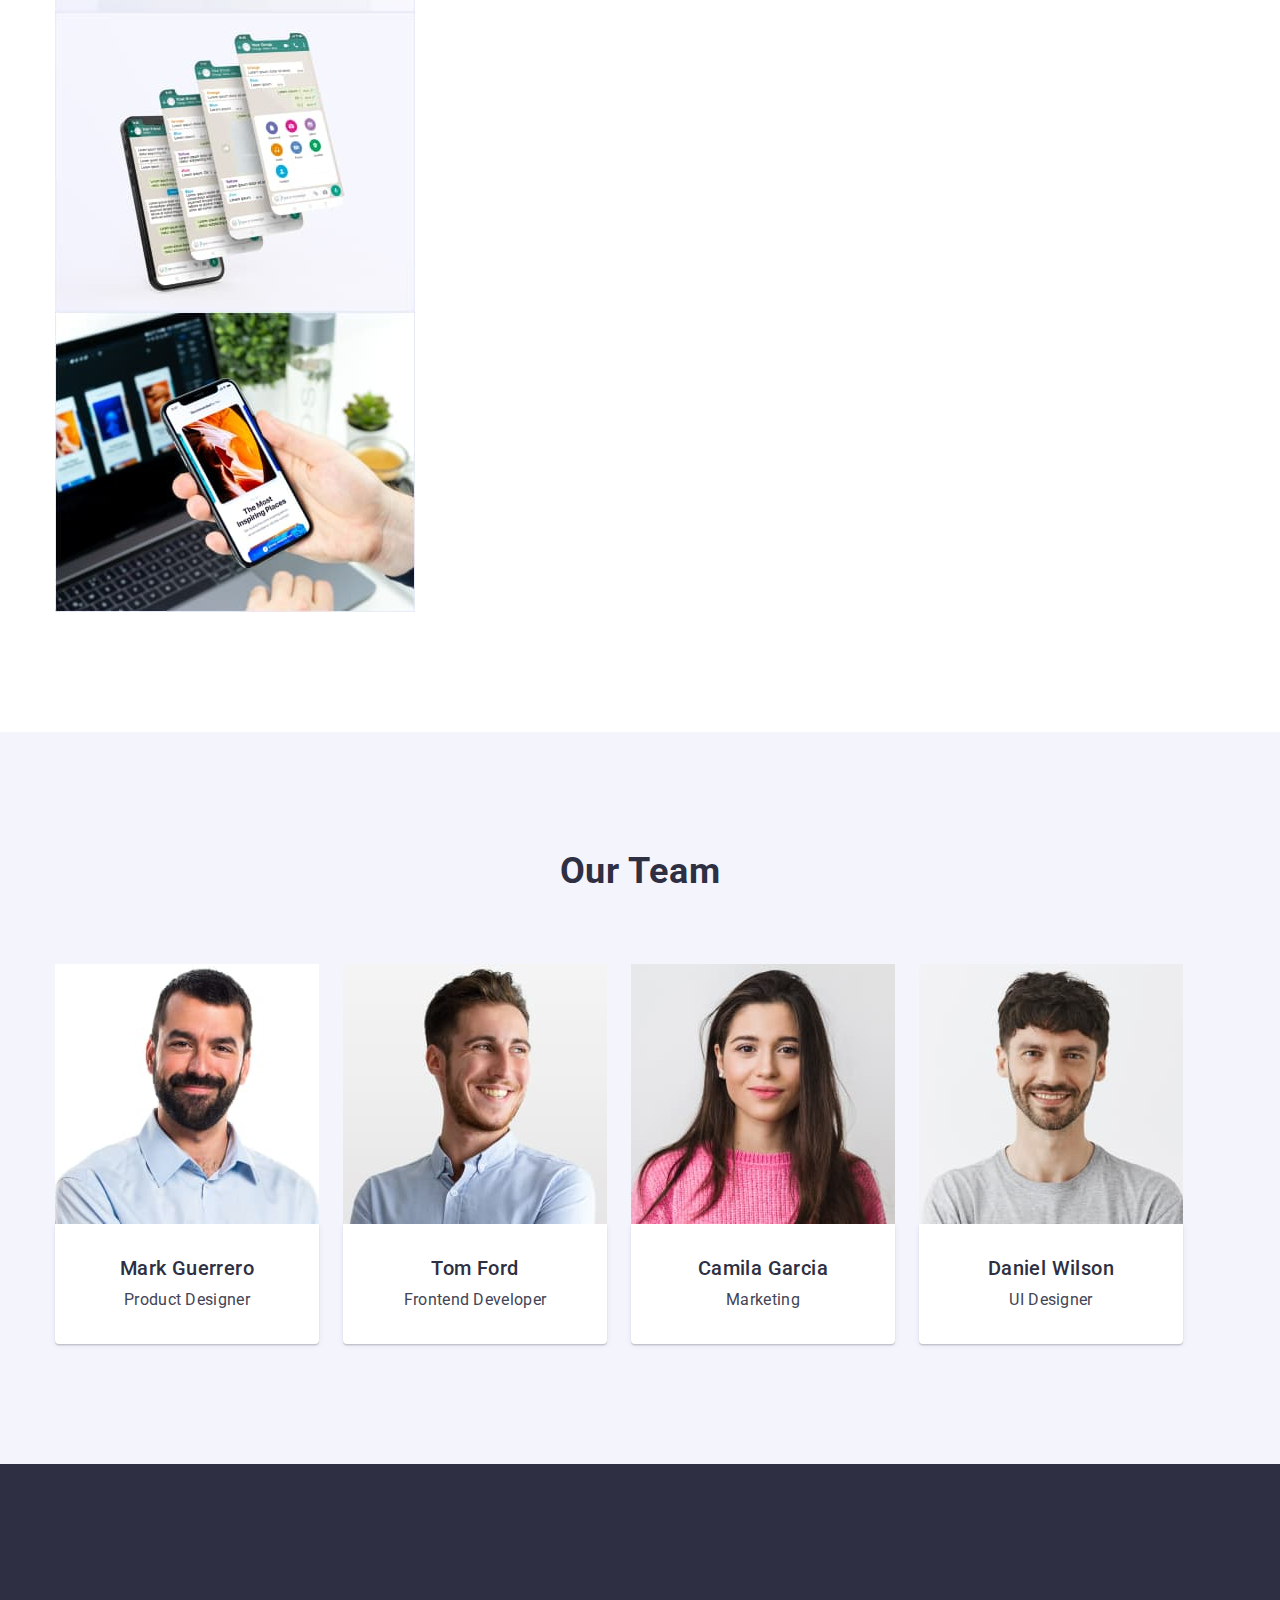
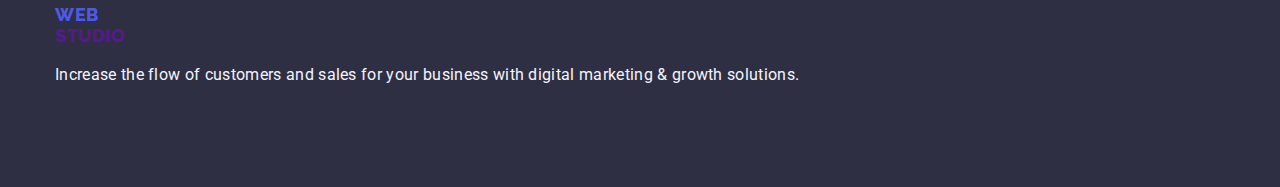
==== commit 1cbead29: "solution" ====
--- a/index.html
+++ b/index.html
@@ -25,7 +25,7 @@
                 <li class="menu-item">
                     <a class="link menu-link" href="./index.html">Studio</a></li>
                 <li class="menu-item">
-                    <a class="link menu-link" href="">Portfolio</a></li>
+                    <a class="link menu-link" href="./portfolio.html">Portfolio</a></li>
                 <li class="menu-item">
                     <a class="link menu-link" href="">Contacts</a></li>
             </ul>
@@ -42,10 +42,12 @@
             <div class="container">
                 <h1 class="main-title">Effective Solutions
                 for Your Business</h1>
-                <button class="modal-btn" type="button">Order Service</button>
+                <div class="hero-btn-content-wrapper">
+                    <button class="modal-btn" type="button">Order Service</button>
+                </div>
             </div>
             </section>
-            <section>
+            <section class="section">
                 <div class="container">
                     <ul class="list"> 
                         <li>
@@ -70,7 +72,7 @@
                     </ul>
                 </div>
         </section>
-        <section>
+        <section class="section">
             <div class="container">
                 <h2 class="second-title">What are we doing</h2>
                 <ul class="list">
@@ -89,54 +91,71 @@
                 </ul>
             </div>
         </section>
-        <section>
+        <!------ OUR TEAM ------>
+        <section class="our-team-section section">
             <div class="container">
                 <h2 class="second-title">Our Team</h2>
-                <ul class="list">
-                    <li>
-                        <img src="./images/employees/mark.jpg" 
+                <ul class="our-team list">
+                    <li class="our-team-employees">
+                        <img 
+                        src="./images/employees/mark.jpg" 
                         alt="Mark Guerrero"
                         width="264"
-                        height="260"></img>
-                        <h3 class="third-title">Mark Guerrero</h3>
-                        <p class="subtitle">Product Designer</p>
+                        height="260">
+                    </img>
+                        <div class="our-team-content-wrapper">
+                            <h3 class="third-title">Mark Guerrero</h3>
+                            <p class="subtitle">Product Designer</p>
+                        </div>
                     </li>
-                    <li>
-                        <img src="./images/employees/tom.jpg" 
+                    <li class="our-team-employees">
+                        <img 
+                        src="./images/employees/tom.jpg" 
                         alt="Tom Ford"
                         width="264"
-                        height="260"></img>
-                        <h3 class="third-title">Tom Ford</h3>
-                        <p class="subtitle">Frontend Developer</p>
+                        height="260">
+                    </img>
+                        <div class="our-team-content-wrapper">
+                            <h3 class="third-title">Tom Ford</h3>
+                            <p class="subtitle">Frontend Developer</p>
+                        </div>
                     </li>
-                    <li>
-                        <img src="./images/employees/camilla.jpg" 
+                    <li class="our-team-employees">
+                        <img 
+                        src="./images/employees/camilla.jpg" 
                         alt="Camila Garcia"
                         width="264"
-                        height="260"></img>
-                        <h3 class="third-title">Camila Garcia</h3>
-                        <p class="subtitle">Marketing</p>
+                        height="260">
+                    </img>
+                        <div class="our-team-content-wrapper">
+                            <h3 class="third-title">Camila Garcia</h3>
+                            <p class="subtitle">Marketing</p>
+                        </div>
                     </li>
-                    <li>
-                        <img src="./images/employees/daniel.jpg" 
+                    <li class="our-team-employees">
+                        <img 
+                        src="./images/employees/daniel.jpg" 
                         alt="Daniel Wilson"
                         width="264"
-                        height="260"></img>
+                        height="260">
+                    </img>
+                        <div class="our-team-content-wrapper">
                             <h3 class="third-title">Daniel Wilson</h3>
                             <p class="subtitle">UI Designer</p>
+                        </div>
                     </li>
                 </ul>
             </div>
         </section>
     </main>
-    <footer>
+    <footer class="footer">
         <!------ FOOTER ------>
         <div class="container">  
             <a class="link" href="">
                 <p class="logo-first-part">WEB</p>
                 <p class="logo-second-part">STUDIO</p>
             </a>
-            <p class="subtitle">Increase the flow of customers and sales for your business with digital marketing & growth solutions.</p>
+            <p class="footer-subtitle">Increase the flow of customers and sales for your business with digital marketing & growth solutions.</p>
         </div>
     </footer>
 </body>
--- a/css/styles.css
+++ b/css/styles.css
@@ -71,6 +71,16 @@
 font-weight: 400;
 line-height: 1.5; /* 150% */
 letter-spacing: 0.32px;
+margin-top: 8px;
+}
+
+.footer-subtitle {
+color: #F4F4FD;
+font-size: 16px;
+font-weight: 400;
+line-height: 1.5; /* 150% */
+letter-spacing: 0.32px;
+margin-top: 17.5px;
 }
 
 .second-title {
@@ -80,6 +90,7 @@
 line-height: 1.11; /* 111.111% */
 letter-spacing: 0.72px;
 text-transform: capitalize;
+margin-bottom: 72px;
 }
 
 .third-title {
@@ -89,6 +100,17 @@
 letter-spacing: 0.4px;
 }
 
+.section {
+padding-top: 120px;
+padding-bottom: 120px;
+}
+
+.footer {
+background-color: #2E2F42;
+padding-bottom: 100px;
+padding-top: 140px;
+}
+
 /*------ !Components ------*/
 
 /*------ Header ------*/
@@ -97,6 +119,8 @@
     display: flex;
     align-items: center;
     margin-right: 71px;
+    padding-top: 25.5px;
+    padding-bottom: 25.5px;
 }
 
 .navigation {
@@ -116,6 +140,7 @@
 .page-header-container {
     display: flex;
     align-items: center;
+    justify-content: space-between;
 }
 
 .menu-link {
@@ -141,6 +166,7 @@
 font-weight: 400;
 line-height: 1.5; /* 150% */
 letter-spacing: 0.32px;
+margin-right: 40px;
 }
 
 .contact-mail:hover,
@@ -164,6 +190,13 @@
 /*------ !Header ------*/
 
 /*------ Hero ------*/
+
+.hero {
+background-color: #2E2F42;
+padding-bottom: 188px;
+padding-top: 188px;
+}
+
 .modal-btn {
 color: #FFF;
 background-color: #4D5AE5;
@@ -171,12 +204,24 @@
 font-weight: 500;
 line-height: 1.5; /* 150% */
 letter-spacing: 0.64px;
+border-radius: 4px;
+box-shadow: 0px 4px 4px 0px rgba(0, 0, 0, 0.15);
+padding-bottom: 16px;
+padding-top: 16px;
+padding-left: 32px;
+padding-right: 32px;
 }
 
 .modal-btn:hover,
 .modal-btn:focus {
     background-color: var(--accent-color);
     color: #FFF
+}
+
+.hero-btn-content-wrapper {
+display: flex;
+justify-content: center;
+margin-top: 48px;
 }
 
 .main-title {
@@ -185,11 +230,68 @@
 font-weight: 700;
 line-height: 1.07; /* 107.143% */
 letter-spacing: 1.12px;
+color: #FFF;
 }
 
 /*------ !Hero ------*/
 
+/*------ Our Team ------*/
+
+.our-team-section {
+background-color: #F4F4FD;
+}
+
+.our-team-employees {
+flex-basis: calc((100%-72px) / 4);
+}
+
+.our-team-content-wrapper {
+padding-bottom: 32px;
+padding-top: 32px;
+text-align: center;
+border-radius: 0px 0px 4px 4px;
+background: var(--WHITE, #FFF);
+box-shadow: 0px 2px 1px 0px rgba(46, 47, 66, 0.08), 0px 1px 1px 0px rgba(46, 47, 66, 0.16), 0px 1px 6px 0px rgba(46, 47, 66, 0.08);
+}
+
+.our-team {
+display: flex;
+gap: 24px;
+}
+
+/*------ !Our Team ------*/
+
 /*------ Portfolio ------*/
+
+.portfolio-section {
+
+}
+
+.portfolio {
+flex-wrap: wrap;
+display: flex;
+row-gap: 48px;
+column-gap: 24px;
+}
+
+.portfolio-card {
+
+}
+
+.portfolio-contect-wrapper {
+padding-bottom: 32px;
+padding-top: 32px;
+text-align: center;
+border: 1px solid var(--CORNFLOWER, #E7E9FC);
+background: var(--WHITE, #FFF);
+}
+
+.portfolio-btn-list {
+display: flex;
+gap: 24px;
+justify-content: center;
+margin-top: 96px;
+}
 
 .portfolio-btn {
 color: #4D5AE5;
@@ -198,6 +300,12 @@
 font-weight: 500;
 line-height: 1.5; /* 150% */
 letter-spacing: 0.64px;
+padding-top: 12px;
+padding-bottom: 12px;
+padding-left: 24px;
+padding-right: 24px;
+border-radius: 4px;
+border: 1px solid var(--CORNFLOWER, #E7E9FC);
 }
 
 .portfolio-btn:hover,
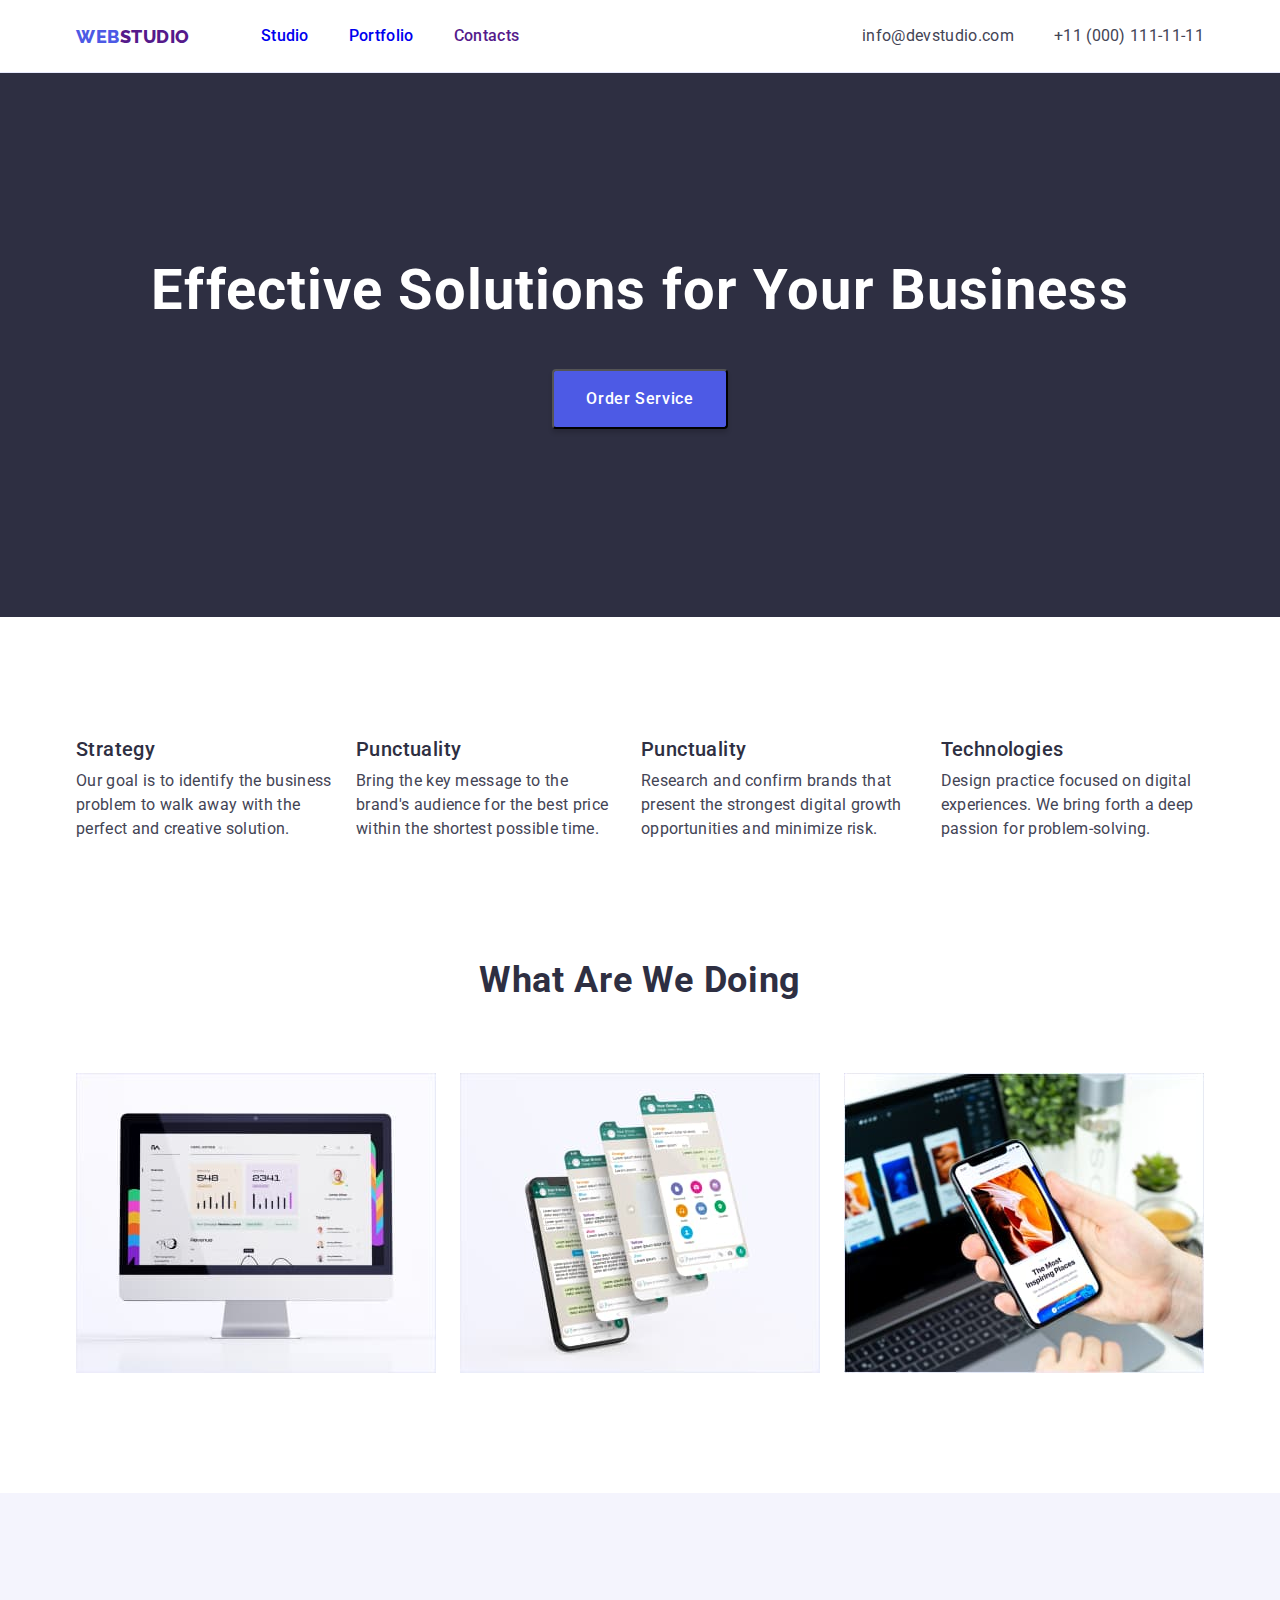
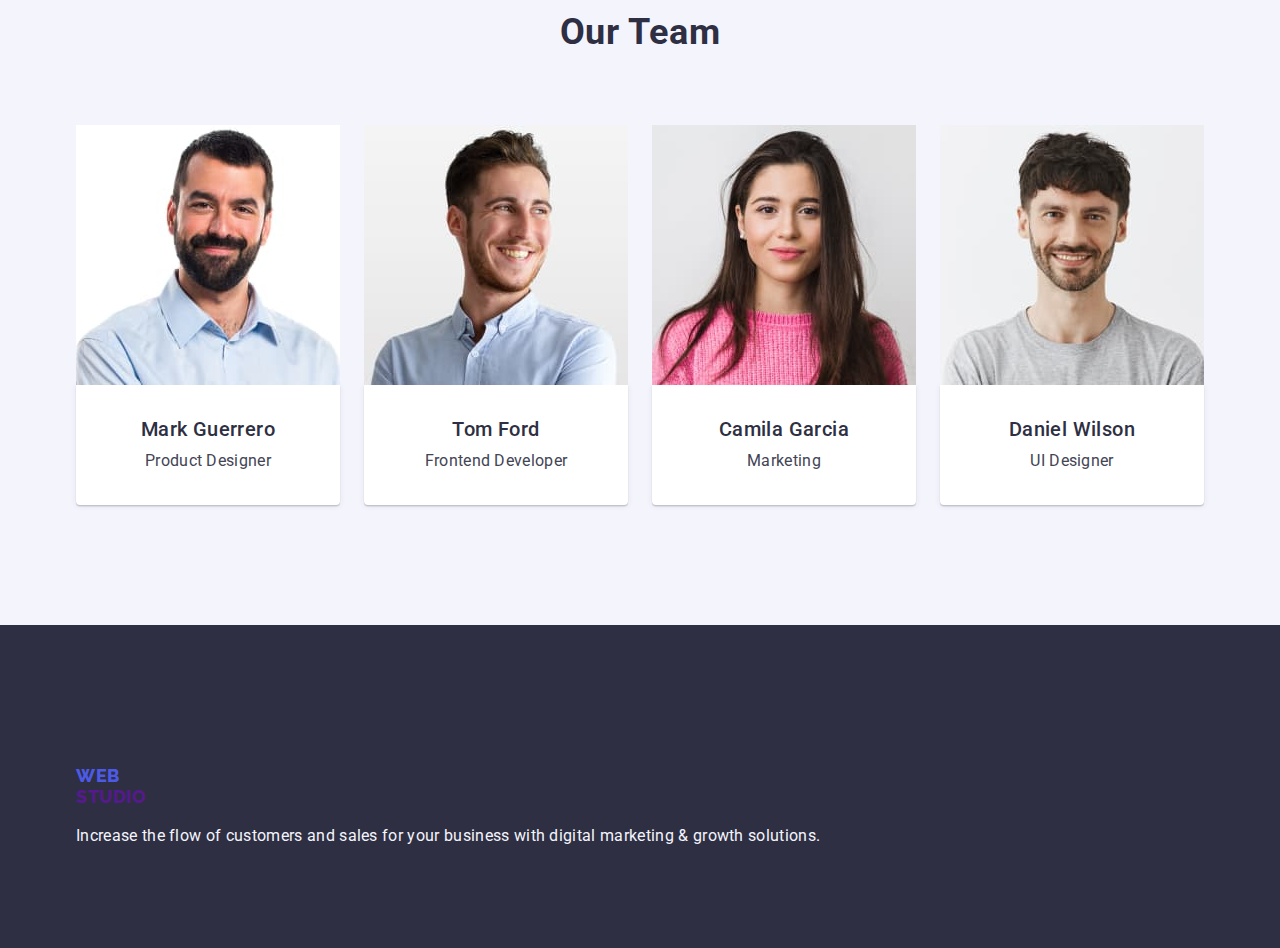
==== commit e69bc3b5: "edited" ====
--- a/index.html
+++ b/index.html
@@ -49,20 +49,20 @@
             </section>
             <section class="section">
                 <div class="container">
-                    <ul class="list"> 
+                    <ul class="description-list list"> 
                         <li>
                             <h3 class="third-title"> Strategy  </h3>
-                                <p class="subtitle">Our goal is to identify the business problem to walk away with the perfect and creative solution. </p>
+                            <p class="subtitle">Our goal is to identify the business problem to walk away with the perfect and creative solution. </p>
         
                         </li>
                         <li>
                             <h3 class="third-title"> Punctuality</h3>
-                                <p class="subtitle">Bring the key message to the brand's audience for the best price within the shortest possible time.</p>
+                            <p class="subtitle">Bring the key message to the brand's audience for the best price within the shortest possible time.</p>
                         
                         </li>
                         <li>
                             <h3 class="third-title"> Punctuality </h3>
-                                <p class="subtitle">Research and confirm brands that present the strongest digital growth opportunities and minimize risk.</p>
+                            <p class="subtitle">Research and confirm brands that present the strongest digital growth opportunities and minimize risk.</p>
                        
                         </li>
                         <li>
@@ -72,10 +72,10 @@
                     </ul>
                 </div>
         </section>
-        <section class="section">
+        <section class="doing-section">
             <div class="container">
                 <h2 class="second-title">What are we doing</h2>
-                <ul class="list">
+                <ul class="doing list">
                     <li><img src="./images/whatwedo/computer.jpg" 
                         alt="computer" 
                         width="360" 
--- a/css/styles.css
+++ b/css/styles.css
@@ -1,114 +1,119 @@
 :root {
-    --accent-color: #404BBF;
-    --primary-font: Roboto, sans-serif;
-    --secondary-font: Raleway, sans-serif;
-}
-
-h1,h2,h3,h4,p {
-    margin-top: 0;
-    margin-bottom: 0;
-}
-
-ul,ol {
-    margin-bottom: 0;
-    margin-top: 0;
-    padding-left: 0;
+  --accent-color: #404bbf;
+  --primary-font: Roboto, sans-serif;
+  --secondary-font: Raleway, sans-serif;
+}
+
+h1,
+h2,
+h3,
+h4,
+p {
+  margin-top: 0;
+  margin-bottom: 0;
+}
+
+ul,
+ol {
+  margin-bottom: 0;
+  margin-top: 0;
+  padding-left: 0;
 }
 
 img {
-    display: block;
+  display: block;
 }
 
 button {
-    cursor: pointer;
+  cursor: pointer;
 }
 
 .list {
-    list-style: none;
+  list-style: none;
 }
 
 .link {
-    text-decoration: none;
+  text-decoration: none;
 }
 
 body {
- font-family: var(--primary-font);
- color: #2E2F42;
+  font-family: var(--primary-font);
+  color: #2e2f42;
 }
 
 .container {
-    width: 1200px;
-    margin-left: auto;
-    margin-right: auto;
-    padding-left: 15px;
-    padding-right: 15px;
+  width: 1158px;
+  margin-left: auto;
+  margin-right: auto;
+  padding-left: 15px;
+  padding-right: 15px;
 }
 
 /*------ Components ------*/
 
 .logo-first-part {
-color: #4D5AE5;
-font-family: var(--secondary-font);
-font-size: 18px;
-font-weight: 800;
-line-height: 1.17; /* 116.667% */
-letter-spacing: 0.54px;
-text-transform: uppercase;
-}
-    
+  color: #4d5ae5;
+  font-family: var(--secondary-font);
+  font-size: 18px;
+  font-weight: 800;
+  line-height: 1.17; /* 116.667% */
+  letter-spacing: 0.54px;
+  text-transform: uppercase;
+}
+
 .logo-second-part {
-font-family: var(--secondary-font);
-font-size: 18px;
-font-weight: 800;
-line-height: 1.17; /* 116.667% */
-letter-spacing: 0.54px;
-text-transform: uppercase;
+  font-family: var(--secondary-font);
+  font-size: 18px;
+  font-weight: 800;
+  line-height: 1.17; /* 116.667% */
+  letter-spacing: 0.54px;
+  text-transform: uppercase;
 }
 
 .subtitle {
-color: #434455;
-font-size: 16px;
-font-weight: 400;
-line-height: 1.5; /* 150% */
-letter-spacing: 0.32px;
-margin-top: 8px;
+  color: #434455;
+  font-size: 16px;
+  font-weight: 400;
+  line-height: 1.5; /* 150% */
+  letter-spacing: 0.32px;
+  margin-top: 8px;
 }
 
 .footer-subtitle {
-color: #F4F4FD;
-font-size: 16px;
-font-weight: 400;
-line-height: 1.5; /* 150% */
-letter-spacing: 0.32px;
-margin-top: 17.5px;
+  color: #f4f4fd;
+  font-size: 16px;
+  font-weight: 400;
+  line-height: 1.5; /* 150% */
+  letter-spacing: 0.32px;
+  margin-top: 17.5px;
 }
 
 .second-title {
-text-align: center;
-font-size: 36px;
-font-weight: 700;
-line-height: 1.11; /* 111.111% */
-letter-spacing: 0.72px;
-text-transform: capitalize;
-margin-bottom: 72px;
+  text-align: center;
+  font-size: 36px;
+  font-weight: 700;
+  line-height: 1.11; /* 111.111% */
+  letter-spacing: 0.72px;
+  text-transform: capitalize;
+  margin-bottom: 72px;
 }
 
 .third-title {
-font-size: 20px;
-font-weight: 500;
-line-height: 1.2; /* 120% */
-letter-spacing: 0.4px;
+  font-size: 20px;
+  font-weight: 500;
+  line-height: 1.2; /* 120% */
+  letter-spacing: 0.4px;
 }
 
 .section {
-padding-top: 120px;
-padding-bottom: 120px;
+  padding-top: 120px;
+  padding-bottom: 120px;
 }
 
 .footer {
-background-color: #2E2F42;
-padding-bottom: 100px;
-padding-top: 140px;
+  background-color: #2e2f42;
+  padding-bottom: 100px;
+  padding-top: 140px;
 }
 
 /*------ !Components ------*/
@@ -116,75 +121,80 @@
 /*------ Header ------*/
 
 .logo {
-    display: flex;
-    align-items: center;
-    margin-right: 71px;
-    padding-top: 25.5px;
-    padding-bottom: 25.5px;
+  display: flex;
+  align-items: center;
+  margin-right: 71px;
+  padding-top: 25.5px;
+  padding-bottom: 25.5px;
 }
 
 .navigation {
-    display: flex;
-    align-items: center;
+  display: flex;
+  align-items: center;
 }
 
 .menu {
-    display: flex;
-    align-items: center;
+  display: flex;
+  align-items: center;
 }
 
 .menu-item:not(:last-child) {
-margin-right: 40px;
+  margin-right: 40px;
+}
+
+.page-header {
+  border-bottom: 1px solid var(--CORNFLOWER, #e7e9fc);
+  background: var(--WHITE, #fff);
 }
 
 .page-header-container {
-    display: flex;
-    align-items: center;
-    justify-content: space-between;
+  display: flex;
+  align-items: center;
+  justify-content: space-between;
 }
 
 .menu-link {
-font-size: 16px;
-font-weight: 500;
-line-height: 1.5; /* 150% */
-letter-spacing: 0.32px;
+  font-size: 16px;
+  font-weight: 500;
+  line-height: 1.5; /* 150% */
+  letter-spacing: 0.32px;
 }
 
 .menu-link:hover,
 .menu-link:focus {
-    color: var(--accent-color)
+  color: var(--accent-color);
 }
 
 .contact-list {
-    display: flex;
-    align-items: center;
+  display: flex;
+  align-items: center;
 }
 
 .contact-mail {
-color: var(--SLATE, #434455);
-font-size: 16px;
-font-weight: 400;
-line-height: 1.5; /* 150% */
-letter-spacing: 0.32px;
-margin-right: 40px;
+  color: var(--SLATE, #434455);
+  font-size: 16px;
+  font-weight: 400;
+  line-height: 1.5; /* 150% */
+  letter-spacing: 0.32px;
+  margin-right: 40px;
 }
 
 .contact-mail:hover,
 .contact-mail:focus {
-    color: var(--IRIS, #4D5AE5);
+  color: var(--IRIS, #4d5ae5);
 }
 
 .contact-phone {
-color: var(--SLATE, #434455);
-font-size: 16px;
-font-weight: 400;
-line-height: 1.5; /* 150% */
-letter-spacing: 0.32px;
+  color: var(--SLATE, #434455);
+  font-size: 16px;
+  font-weight: 400;
+  line-height: 1.5; /* 150% */
+  letter-spacing: 0.32px;
 }
 
 .contact-phone:hover,
 .contact-phone:focus {
-    color: var(--IRIS, #4D5AE5);
+  color: var(--IRIS, #4d5ae5);
 }
 
 /*------ !Header ------*/
@@ -192,126 +202,134 @@
 /*------ Hero ------*/
 
 .hero {
-background-color: #2E2F42;
-padding-bottom: 188px;
-padding-top: 188px;
+  background-color: #2e2f42;
+  padding-bottom: 188px;
+  padding-top: 188px;
 }
 
 .modal-btn {
-color: #FFF;
-background-color: #4D5AE5;
-font-size: 16px;
-font-weight: 500;
-line-height: 1.5; /* 150% */
-letter-spacing: 0.64px;
-border-radius: 4px;
-box-shadow: 0px 4px 4px 0px rgba(0, 0, 0, 0.15);
-padding-bottom: 16px;
-padding-top: 16px;
-padding-left: 32px;
-padding-right: 32px;
+  color: #fff;
+  background-color: #4d5ae5;
+  font-size: 16px;
+  font-weight: 500;
+  line-height: 1.5; /* 150% */
+  letter-spacing: 0.64px;
+  border-radius: 4px;
+  box-shadow: 0px 4px 4px 0px rgba(0, 0, 0, 0.15);
+  padding-bottom: 16px;
+  padding-top: 16px;
+  padding-left: 32px;
+  padding-right: 32px;
 }
 
 .modal-btn:hover,
 .modal-btn:focus {
-    background-color: var(--accent-color);
-    color: #FFF
+  background-color: var(--accent-color);
+  color: #fff;
 }
 
 .hero-btn-content-wrapper {
-display: flex;
-justify-content: center;
-margin-top: 48px;
+  display: flex;
+  justify-content: center;
+  margin-top: 48px;
 }
 
 .main-title {
-text-align: center;
-font-size: 56px;
-font-weight: 700;
-line-height: 1.07; /* 107.143% */
-letter-spacing: 1.12px;
-color: #FFF;
+  text-align: center;
+  font-size: 56px;
+  font-weight: 700;
+  line-height: 1.07; /* 107.143% */
+  letter-spacing: 1.12px;
+  color: #fff;
 }
 
 /*------ !Hero ------*/
 
+.description-list {
+  display: flex;
+  gap: 24px;
+}
+
+.doing {
+  display: flex;
+  gap: 24px;
+}
+
+.doing-section {
+  padding-bottom: 120px;
+}
+
 /*------ Our Team ------*/
 
 .our-team-section {
-background-color: #F4F4FD;
+  background-color: #f4f4fd;
 }
 
 .our-team-employees {
-flex-basis: calc((100%-72px) / 4);
+  flex-basis: calc((100%-72px) / 4);
 }
 
 .our-team-content-wrapper {
-padding-bottom: 32px;
-padding-top: 32px;
-text-align: center;
-border-radius: 0px 0px 4px 4px;
-background: var(--WHITE, #FFF);
-box-shadow: 0px 2px 1px 0px rgba(46, 47, 66, 0.08), 0px 1px 1px 0px rgba(46, 47, 66, 0.16), 0px 1px 6px 0px rgba(46, 47, 66, 0.08);
+  padding-bottom: 32px;
+  padding-top: 32px;
+  text-align: center;
+  border-radius: 0px 0px 4px 4px;
+  background: var(--WHITE, #fff);
+  box-shadow: 0px 2px 1px 0px rgba(46, 47, 66, 0.08),
+    0px 1px 1px 0px rgba(46, 47, 66, 0.16),
+    0px 1px 6px 0px rgba(46, 47, 66, 0.08);
 }
 
 .our-team {
-display: flex;
-gap: 24px;
+  display: flex;
+  gap: 24px;
 }
 
 /*------ !Our Team ------*/
 
 /*------ Portfolio ------*/
 
-.portfolio-section {
-
-}
-
 .portfolio {
-flex-wrap: wrap;
-display: flex;
-row-gap: 48px;
-column-gap: 24px;
-}
-
-.portfolio-card {
-
+  flex-wrap: wrap;
+  display: flex;
+  row-gap: 48px;
+  column-gap: 24px;
 }
 
 .portfolio-contect-wrapper {
-padding-bottom: 32px;
-padding-top: 32px;
-text-align: center;
-border: 1px solid var(--CORNFLOWER, #E7E9FC);
-background: var(--WHITE, #FFF);
+  padding-bottom: 32px;
+  padding-top: 32px;
+  text-align: center;
+  border: 1px solid var(--CORNFLOWER, #e7e9fc);
+  background: var(--WHITE, #fff);
 }
 
 .portfolio-btn-list {
-display: flex;
-gap: 24px;
-justify-content: center;
-margin-top: 96px;
+  display: flex;
+  gap: 24px;
+  justify-content: center;
+  margin-top: 96px;
 }
 
 .portfolio-btn {
-color: #4D5AE5;
-background-color: #F4F4FD;
-font-size: 16px;
-font-weight: 500;
-line-height: 1.5; /* 150% */
-letter-spacing: 0.64px;
-padding-top: 12px;
-padding-bottom: 12px;
-padding-left: 24px;
-padding-right: 24px;
-border-radius: 4px;
-border: 1px solid var(--CORNFLOWER, #E7E9FC);
+  color: #4d5ae5;
+  background-color: #f4f4fd;
+  font-size: 16px;
+  font-weight: 500;
+  line-height: 1.5; /* 150% */
+  letter-spacing: 0.64px;
+  padding-top: 12px;
+  padding-bottom: 12px;
+  padding-left: 24px;
+  padding-right: 24px;
+  border-radius: 4px;
+  border: 1px solid var(--CORNFLOWER, #e7e9fc);
 }
 
 .portfolio-btn:hover,
 .portfolio-btn:focus {
-    background-color: var(--accent-color);
-    color: #FFF
-}
-
-/*------ !Portfolio ------*/+  background-color: var(--accent-color);
+  color: #fff;
+}
+
+/*------ !Portfolio ------*/
